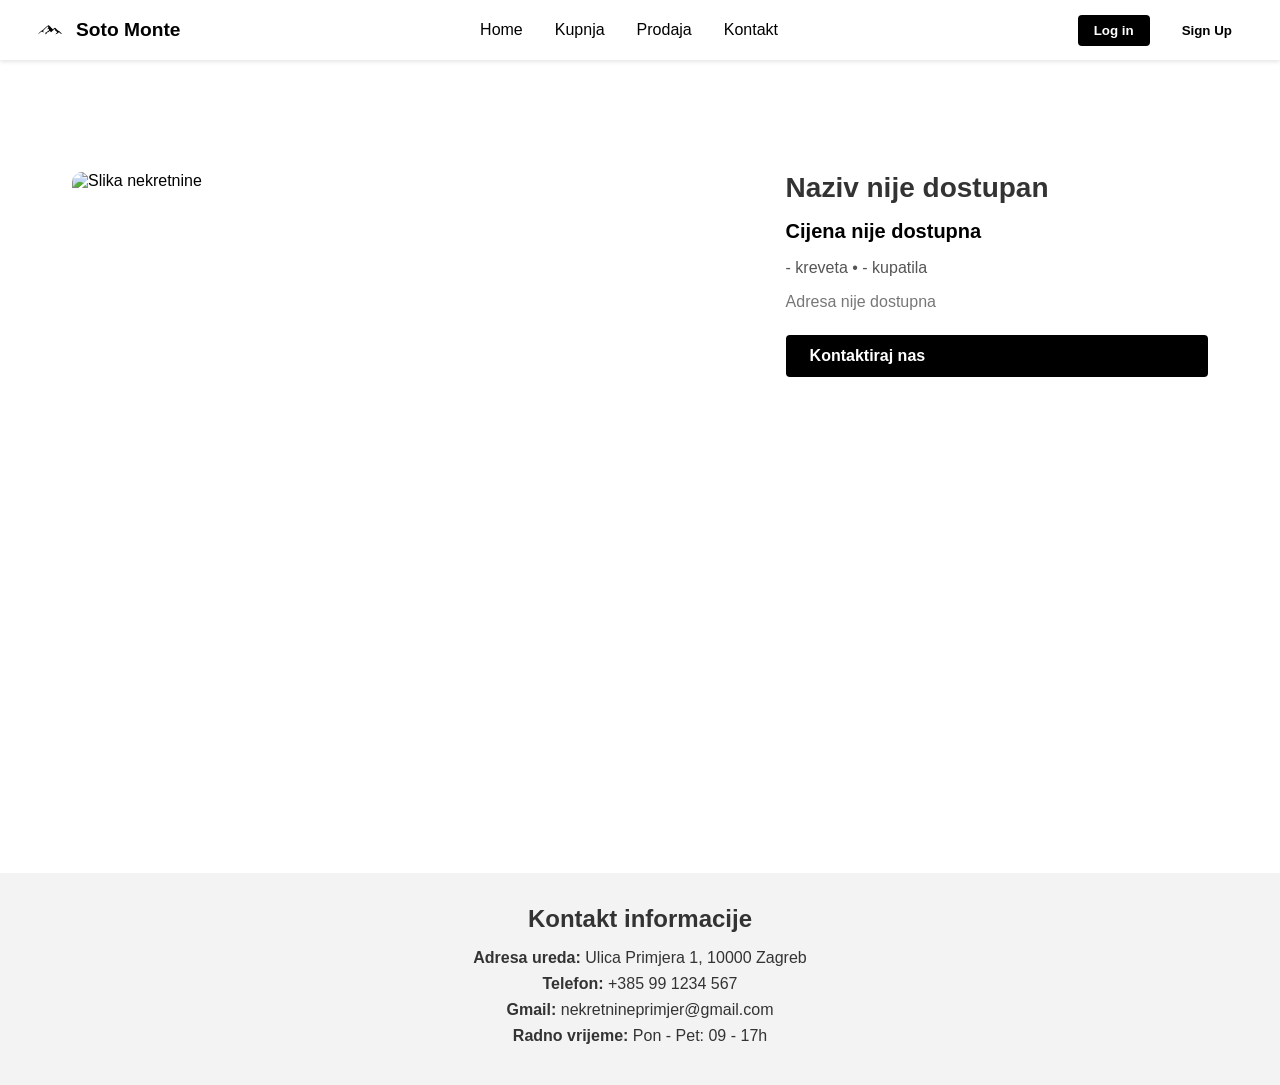
==== detailedView.html @ 750bb023 "initialize" ====
<!DOCTYPE html>
<html lang="hr">
<head>
  <meta charset="UTF-8" />
  <title>Detaljni Pregled Nekretnine</title>
  <link rel="stylesheet" href="style.css" />
</head>
<body>

  <!-- NAVBAR -->
  <div id="navbarContainer"></div>

  <!-- MAIN DETAIL CONTENT -->
  <div class="detail-container" style="margin-top: 80px;">
    <img id="detailImage" class="detail-image" src="" alt="Slika nekretnine" />
    <div class="info">
      <h2 id="detailTitle"></h2>
      <div id="detailPrice" class="price"></div>
      <div id="detailSpecs" class="details"></div>
      <div id="detailAddress" class="address"></div>
      <a href="#" class="btn-contact">Kontaktiraj nas</a>
    </div>
  </div>

  <!-- MAP SECTION -->
  <div class="detail-map" style="width: 100%; height: 400px; max-width: 1200px; margin: 2rem auto;">
    <iframe
      id="mapFrame"
      width="100%"
      height="100%"
      frameborder="0"
      style="border: 0;"
      allowfullscreen
    ></iframe>
  </div>

  <!-- (Optional) FOOTER OR MODALS, same as index.html if you want consistency -->
  <footer>
    <div class="footer-content">
      <h2>Kontakt informacije</h2>
      <div class="contact-details">
        <p><strong>Adresa ureda:</strong> Ulica Primjera 1, 10000 Zagreb</p>
        <p><strong>Telefon:</strong> +385 99 1234 567</p>
        <p><strong>Gmail:</strong> nekretnineprimjer@gmail.com</p>
        <p><strong>Radno vrijeme:</strong> Pon - Pet: 09 - 17h</p>
      </div>
    </div>
  </footer>


  <!-- SCRIPTS -->
  <script src="script.js"></script>
  <script>
    // Load the external navbar
    fetch("navbar.html")
      .then(res => res.text())
      .then(data => {
        document.getElementById("navbarContainer").innerHTML = data;
      });

    // Parse query params
    const params       = new URLSearchParams(window.location.search);
    const detailImage  = document.getElementById('detailImage');
    const detailTitle  = document.getElementById('detailTitle');
    const detailPrice  = document.getElementById('detailPrice');
    const detailSpecs  = document.getElementById('detailSpecs');
    const detailAddress= document.getElementById('detailAddress');
    const mapFrame     = document.getElementById('mapFrame');

    // Extract data from URL
    const title   = params.get('address') || 'Naziv nije dostupan';
    const price   = params.get('price')   || 'Cijena nije dostupna';
    const beds    = params.get('beds')    || '-';
    const baths   = params.get('baths')   || '-';
    const address = params.get('address') || 'Adresa nije dostupna';
    const img     = params.get('img')     || 'https://via.placeholder.com/800x400?text=Nema+Slike';

    // Populate details
    detailImage.src       = img;
    detailTitle.innerText = title;
    detailPrice.innerText = price;
    detailSpecs.innerText = `${beds} kreveta • ${baths} kupatila`;
    detailAddress.innerText = address;

    // Build the map query: use the full address if valid, otherwise fallback
    let mapQuery;
    if (address && address !== 'Adresa nije dostupna') {
      mapQuery = address;
    } else {
      mapQuery = 'Zagreb, Croatia'; 
    }

    // Set the Google Maps iframe src
    const mapURL = `https://www.google.com/maps?q=${encodeURIComponent(mapQuery)}&output=embed`;
    mapFrame.src = mapURL;
  </script>
</body>
</html>
---- style.css ----
/* ------------------------------ */
/* GLOBAL RESETS & FONTS          */
/* ------------------------------ */
* {
    margin: 0;
    padding: 0;
    box-sizing: border-box;
    font-family: sans-serif;
    transition: all 0.2s;
  }
  
  /* ------------------------------ */
  /* HEADER / NAV BAR               */
  /* ------------------------------ */
  header {
    display: flex;
    justify-content: space-between;
    align-items: center;
    padding: 0.75rem 2rem;
    background-color: #fff;
    box-shadow: 0 2px 4px rgba(0,0,0,0.1);
  }
  
  .logo {
    display: flex;
    align-items: center;
    font-weight: bold;
    font-size: 1.2rem;
    cursor: pointer;
  }
  .logo img {
    height: 36px;
    margin-right: 0.5rem;
  }
  nav ul {
    list-style: none;
    display: flex;
    gap: 2rem;
  }
  nav a {
    text-decoration: none;
    color: #000;
    font-weight: 500;
  }
  .header-buttons {
    display: flex;
    gap: 1rem;
  }
  .header-buttons button {
    padding: 0.5rem 1rem;
    border: none;
    cursor: pointer;
    border-radius: 4px;
    font-weight: 600;
  }
  .login-btn {
    background-color: #000;
    color: #fff;
  }
  .signup-btn {
    background-color: #fff;
    color: #000;
    border: 1px solid #000;
  }
  
  /* ------------------------------ */
  /* HERO SECTION                   */
  /* ------------------------------ */
  .hero {
    position: relative;
    width: 100%;
    height: 60vh;
    background: url('public/images/house1.jpg') center/cover no-repeat;
    display: flex;
    justify-content: center;
    align-items: center;
    color: #fff;
    text-align: center;
  }

  .hero-content {
    max-width: 800px;
    padding: 2rem;
  }
  .hero h1 {
    font-size: 2.5rem;
    margin-bottom: 1.5rem;
    text-shadow: 1px 1px 4px rgba(0,0,0,0.5);
  }
  
  /* Search box (hero) */
  .search-box {
    display: flex;
    background-color: #fff;
    border-radius: 50px;
    overflow: hidden;
    align-items: center;
    width: 100%;
    max-width: 600px;
    margin: 0 auto;
  }
  .search-box input {
    border: none;
    padding: 0.75rem 1rem;
    flex: 1;
    outline: none;
    font-size: 1rem;
  }
  .search-box button {
    background-color: #fff;
    border: none;
    padding: 0 1rem;
    cursor: pointer;
  }
  .search-box button i {
    width: 24px;
    height: 24px;
    color: #000;
  }
  
  /* ------------------------------ */
  /* TWO-COLUMN SECTIONS            */
  /* ------------------------------ */
  .two-column {
    display: flex;
    width: 100%;
    height: 600px;
    margin-top: 50px;
    margin-bottom: 0;
    box-shadow: rgba(0, 0, 0, 0.24) 0px 3px 8px;
  }
  .column-image {
    flex: 1.1;
    background: url("public/images/house2.jpg") center/cover no-repeat;
  }
  .column-image2 {
    flex: 1.1;
    background: url("public/images/house3.jpg") center/cover no-repeat;
  }
  .column-text {
    flex: 1;
    display: flex;
    flex-direction: column;
    justify-content: center;
    padding: 2rem;
    background-color: #fff;
  }
  .column-text h2 {
    margin-bottom: 1rem;
  }
  .column-text p {
    margin-bottom: 1.5rem;
  }
  .contact-btn {
    padding: 0.75rem 1.5rem;
    border: none;
    border-radius: 50px;
    background: #000;
    color: #fff;
    cursor: pointer;
    font-weight: 600;
    font-size: 1rem;
    text-decoration: none;
    width: 200px;
    text-align: center;
  }
  
  /* ------------------------------ */
  /* TITLE BAR / HEADINGS           */
  /* ------------------------------ */
  .title-bar {
    display: flex;
    align-items: center;
    justify-content: space-between;
    margin-top: 3rem;
    margin-bottom: 1rem;
    padding: 10px 30px;
  }
  .title-bar h2 {
    font-size: 1.75rem;
    font-weight: 700;
    color: #333;
  }
  .title-bar p {
    color: #555;
    margin-top: 0.25rem;
  }
  .title-bar-right a {
    text-decoration: none;
    color: #000;
    font-weight: 600;
  }
  .title-bar-right a:hover {
    text-decoration: underline;
  }
  .subtitle {
    font-size: 1rem;
    margin-bottom: 1.5rem;
    color: #666;
  }
  
  /* ------------------------------ */
  /* SCROLLABLE CARDS (INDEX.HTML)  */
  /* ------------------------------ */
  .cards-container {
    display: flex;
    gap: 1rem;
    overflow-x: auto;
    padding-bottom: 4rem;
    padding-left: 5px;
    position: relative;
  }
  .cards-container::-webkit-scrollbar {
    display: none;
  }
  /* Fade on the right side */
  .cards-container-wrapper {
    position: relative; /* This allows us to position the pseudo-element */
    overflow: hidden;   /* Prevents fade effect from moving with scroll */
    padding-bottom: 2rem;
  }
  .cards-container-wrapper::after {
    content: "";
    position: absolute;
    top: 0;
    right: 0;
    width: 280px; /* Width of the fade */
    height: 100%;
    pointer-events: none; /* So users can still interact with cards */
    background: linear-gradient(to left, white 50%, rgba(255, 255, 255, 0)); /* White fade */
  }
  
  /* The card itself */
  .card {
    min-width: 240px;
    width: 380px;
    background-color: #fff;
    border-radius: 12px;
    box-shadow: 0 2px 8px rgba(0,0,0,0.1);
    flex-shrink: 0;
    overflow: hidden;
    cursor: pointer;
  }
  .card:hover {
    filter: brightness(0.9);
  }
  .card img {
    width: 100%;
    height: 160px;
    object-fit: cover;
    display: block;
  }
  .card-content {
    padding: 1rem;
  }
  .sold-date {
    font-size: 0.9rem;
    color: #333;
    margin-bottom: 0.5rem;
    display: flex;
    align-items: center;
    gap: 0.3rem;
  }
  .red-dot {
    color: #c00;
    font-size: 1.2rem;
    line-height: 1;
  }
  .card-content h3 {
    font-size: 1.25rem;
    margin-bottom: 0.5rem;
    color: #000;
    font-weight: 700;
  }
  .card-content .details {
    font-size: 0.9rem;
    color: #444;
    margin-bottom: 0.5rem;
  }
  .card-content .address {
    font-size: 0.9rem;
    color: #555;
    line-height: 1.4;
  }
  
  /* ------------------------------ */
  /* DETAIL VIEW PAGE               */
  /* (for detailedView.html)        */
  /* ------------------------------ */
  .detail-container {
    display: flex;
    gap: 2rem;
    padding: 2rem;
    max-width: 1200px;
    margin: 0 auto;
    margin-top: 80px; /* As used inline before */
  }
  .detail-image {
    width: 60%;
    border-radius: 10px;
    object-fit: cover;
  }
  .info {
    flex: 1;
    display: flex;
    flex-direction: column;
    justify-content: flex-start;
  }
  .info h2 {
    margin-bottom: 1rem;
    font-size: 1.75rem;
    color: #333;
  }
  .price {
    font-size: 1.25rem;
    margin-bottom: 1rem;
    color: #000;
    font-weight: bold;
  }
  .details {
    font-size: 1rem;
    margin-bottom: 1rem;
    color: #555;
  }
  .address {
    font-size: 1rem;
    margin-bottom: 1.5rem;
    color: #777;
  }
  .btn-contact {
    display: inline-block;
    padding: 0.75rem 1.5rem;
    background-color: #000;
    color: #fff;
    text-decoration: none;
    border-radius: 4px;
    font-weight: 600;
  }
  /* MAP on detail page */
  .detail-map {
    width: 100%;
    height: 400px;
    max-width: 1200px;
    margin: 2rem auto;
    border: none;
  }
  
  /* ------------------------------ */
  /* KUPNJA.HTML GRID + MAP         */
  /* ------------------------------ */
  .property-page-container {
    display: flex;
    flex-direction: row;
    gap: 1rem;
    padding: 2rem;
  }
  .property-list {
    flex: 2;
    display: grid;
    grid-template-columns: repeat(auto-fill, minmax(280px, 1fr));
    gap: 1rem;
  }
  .property-card {
    background-color: #fff;
    border-radius: 12px;
    box-shadow: 0 2px 8px rgba(0,0,0,0.1);
    overflow: hidden;
    position: relative;
    cursor: pointer;
  }
  .property-card:hover {
    filter: brightness(0.97);
  }
  .property-card:hover img {
    transform: scale(1.05);
  }
  .property-card img {
    width: 100%;
    height: 160px;
    object-fit: cover;
  }
  .property-card .card-content {
    padding: 1rem;
  }
  
  /* The three dots (menu) */
  .dots-button {
    position: absolute;
    top: 0.5rem;
    right: 0.5rem;
    background: transparent;
    border: none;
    cursor: pointer;
    font-size: 1.2rem;
    color: #333;
  }
  .dots-menu {
    display: none;
    position: absolute;
    top: 2rem;
    right: 0.5rem;
    background-color: #fff;
    box-shadow: 0 2px 6px rgba(0,0,0,0.15);
    border-radius: 8px;
    overflow: hidden;
    z-index: 10;
  }
  .dots-menu a {
    display: block;
    padding: 0.75rem 1rem;
    text-decoration: none;
    color: #333;
    font-size: 0.9rem;
    border-bottom: 1px solid #f0f0f0;
  }
  .dots-menu a:last-child {
    border-bottom: none;
  }
  .dots-menu a:hover {
    background-color: #f5f5f5;
  }
  .property-card.show-menu .dots-menu {
    display: block;
  }
  /* Right side map in kupnja.html */
  .property-map {
    flex: 1.2;
    min-width: 300px;
    background-color: #f8f8f8;
    border-radius: 8px;
    overflow: hidden;
    height: auto;
  }
  
  /* ------------------------------ */
  /* FOOTER                         */
  /* (Now in footer.html)           */
  /* ------------------------------ */
  
  /* ------------------------------ */
  /* MODALS (CONTACT & THANK YOU)   */
  /* ------------------------------ */
  .modal-overlay {
    position: fixed;
    top: 0; 
    left: 0;
    width: 100%; 
    height: 100%;
    background: rgba(0,0,0,0.5);
    display: none;
    align-items: center;
    justify-content: center;
    z-index: 1000;
  }
  .modal-content {
    background-color: #fff;
    padding: 2rem;
    border-radius: 6px;
    width: 90%;
    max-width: 400px;
    box-shadow: 0 2px 10px rgba(0,0,0,0.2);
    position: relative;
  }
  .close-btn {
    position: absolute;
    top: 0.5rem;
    right: 0.75rem;
    background: none;
    border: none;
    font-size: 1.2rem;
    cursor: pointer;
    color: #666;
  }
  .close-btn:hover {
    color: #000;
  }
  .modal-content form {
    display: flex;
    flex-direction: column;
  }
  .modal-content label {
    margin-top: 1rem;
    font-weight: bold;
  }
  .modal-content input,
  .modal-content textarea {
    margin-top: 0.25rem;
    padding: 0.5rem;
    font-size: 1rem;
    border: 1px solid #ccc;
    border-radius: 4px;
  }
  .modal-content textarea {
    resize: vertical;
  }
  .submit-btn {
    margin-top: 1.5rem;
    padding: 0.75rem;
    border: none;
    border-radius: 4px;
    background-color: #28a745;
    color: #fff;
    font-size: 1rem;
    cursor: pointer;
  }
  .submit-btn:hover {
    background-color: #218838;
  }
  
  /* Title bar on kupnja.html for second search bar, etc. */
  .kupnja-search-container {
    display: flex;
    align-items: center;
    gap: 10px;
  }
  .kupnja-search-container .search-box {
    display: flex;
    align-items: center;
    background-color: #fff;
    border: 1px solid #ccc;
    border-radius: 6px;
    overflow: hidden;
    width: 100%;
    max-width: 300px;
  }
  .kupnja-search-container input {
    flex: 1;
    font-size: 1rem;
    padding: 0.75rem 1rem;
    border: none;
    outline: none;
  }
  .kupnja-search-container button {
    background-color: #fff;
    border: none;
    cursor: pointer;
    padding: 0 1rem;
  }
  .kupnja-search-container button i {
    color: #333;
    font-size: 1.1rem;
  }
  #searchInfo {
    font-size: 1rem;
    font-weight: 500;
    color: #444;
    text-align: right;
  }
  
  footer {
    background-color: #f3f3f3; /* a light gray */
    color: #333;              /* text color that contrasts on light gray */
    padding: 2rem 1rem;       /* vertical/horizontal padding */
  }
  
  .footer-content {
    max-width: 1200px;        /* keep footer content from being too wide */
    margin: 0 auto;           /* center the content horizontally */
    text-align: center;       /* center text and elements */
  }
  
  .footer-content h2 {
    font-size: 1.5rem;
    margin-bottom: 1rem;
  }
  
  .contact-details p {
    margin: 0.5rem 0;
    font-size: 1rem;
  }
  
  .lang-dropdown {
    position: relative;
  }
  
  .lang-dropdown .lang-menu {
    position: absolute;
    top: 2rem; /* Just below the "Jezik" link */
    right: 0;
    background-color: #fff;
    border: 1px solid #ccc;
    border-radius: 4px;
    box-shadow: 0 2px 6px rgba(0,0,0,0.15);
    z-index: 999;
  }
  
  .lang-dropdown .lang-menu div {
    padding: 0.5rem 1rem;
    cursor: pointer;
  }
  .lang-dropdown .lang-menu div:hover {
    background-color: #f5f5f5;
  }
  

  /* ------------------------------ */
  /* RESPONSIVE ADJUSTMENTS         */
  /* ------------------------------ */
  @media (max-width: 768px) {
    .hero h1 {
      font-size: 2rem;
    }
    .search-box {
      flex-direction: column;
      border-radius: 12px;
    }
    .search-box button {
      margin: 0.5rem 0;
    }
    .two-column {
      flex-direction: column;
      height: auto;
    }
    .property-page-container {
      flex-direction: column;
    }
    .property-map {
      margin-top: 1rem;
      height: 300px;
    }
  }
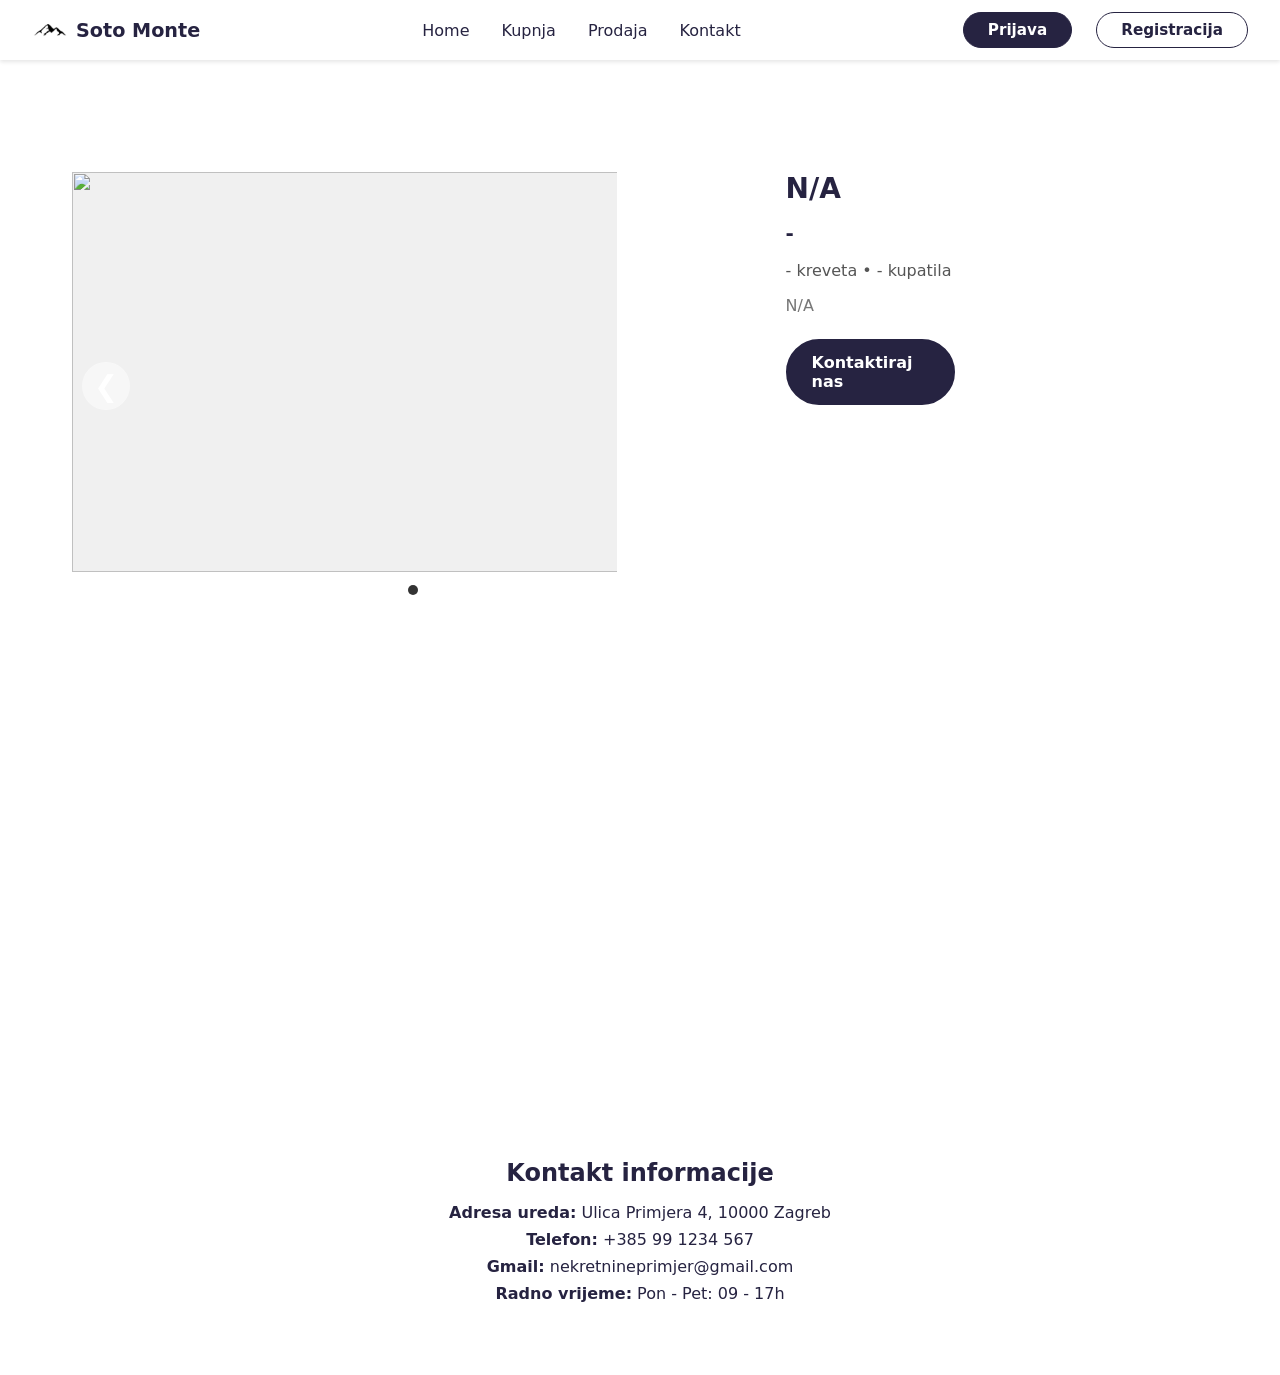
==== commit cd1adbeb: "new folder" ====
--- a/detailedView.html
+++ b/detailedView.html
@@ -1,98 +1,145 @@
-<!DOCTYPE html>
-<html lang="hr">
-<head>
-  <meta charset="UTF-8" />
-  <title>Detaljni Pregled Nekretnine</title>
-  <link rel="stylesheet" href="style.css" />
-</head>
-<body>
-
-  <!-- NAVBAR -->
-  <div id="navbarContainer"></div>
-
-  <!-- MAIN DETAIL CONTENT -->
-  <div class="detail-container" style="margin-top: 80px;">
-    <img id="detailImage" class="detail-image" src="" alt="Slika nekretnine" />
-    <div class="info">
-      <h2 id="detailTitle"></h2>
-      <div id="detailPrice" class="price"></div>
-      <div id="detailSpecs" class="details"></div>
-      <div id="detailAddress" class="address"></div>
-      <a href="#" class="btn-contact">Kontaktiraj nas</a>
-    </div>
-  </div>
-
-  <!-- MAP SECTION -->
-  <div class="detail-map" style="width: 100%; height: 400px; max-width: 1200px; margin: 2rem auto;">
-    <iframe
-      id="mapFrame"
-      width="100%"
-      height="100%"
-      frameborder="0"
-      style="border: 0;"
-      allowfullscreen
-    ></iframe>
-  </div>
-
-  <!-- (Optional) FOOTER OR MODALS, same as index.html if you want consistency -->
-  <footer>
-    <div class="footer-content">
-      <h2>Kontakt informacije</h2>
-      <div class="contact-details">
-        <p><strong>Adresa ureda:</strong> Ulica Primjera 1, 10000 Zagreb</p>
-        <p><strong>Telefon:</strong> +385 99 1234 567</p>
-        <p><strong>Gmail:</strong> nekretnineprimjer@gmail.com</p>
-        <p><strong>Radno vrijeme:</strong> Pon - Pet: 09 - 17h</p>
-      </div>
-    </div>
-  </footer>
-
-
-  <!-- SCRIPTS -->
-  <script src="script.js"></script>
-  <script>
-    // Load the external navbar
-    fetch("navbar.html")
-      .then(res => res.text())
-      .then(data => {
-        document.getElementById("navbarContainer").innerHTML = data;
-      });
-
-    // Parse query params
-    const params       = new URLSearchParams(window.location.search);
-    const detailImage  = document.getElementById('detailImage');
-    const detailTitle  = document.getElementById('detailTitle');
-    const detailPrice  = document.getElementById('detailPrice');
-    const detailSpecs  = document.getElementById('detailSpecs');
-    const detailAddress= document.getElementById('detailAddress');
-    const mapFrame     = document.getElementById('mapFrame');
-
-    // Extract data from URL
-    const title   = params.get('address') || 'Naziv nije dostupan';
-    const price   = params.get('price')   || 'Cijena nije dostupna';
-    const beds    = params.get('beds')    || '-';
-    const baths   = params.get('baths')   || '-';
-    const address = params.get('address') || 'Adresa nije dostupna';
-    const img     = params.get('img')     || 'https://via.placeholder.com/800x400?text=Nema+Slike';
-
-    // Populate details
-    detailImage.src       = img;
-    detailTitle.innerText = title;
-    detailPrice.innerText = price;
-    detailSpecs.innerText = `${beds} kreveta • ${baths} kupatila`;
-    detailAddress.innerText = address;
-
-    // Build the map query: use the full address if valid, otherwise fallback
-    let mapQuery;
-    if (address && address !== 'Adresa nije dostupna') {
-      mapQuery = address;
-    } else {
-      mapQuery = 'Zagreb, Croatia'; 
-    }
-
-    // Set the Google Maps iframe src
-    const mapURL = `https://www.google.com/maps?q=${encodeURIComponent(mapQuery)}&output=embed`;
-    mapFrame.src = mapURL;
-  </script>
-</body>
-</html>
+<!DOCTYPE html>
+<html lang="hr">
+<head>
+  <meta charset="UTF-8" />
+  <meta name="viewport" content="width=device-width, initial-scale=1.0">
+  <title>Detaljni pregled nekretnine</title>
+
+  <link rel="stylesheet" href="style.css">
+
+  <!-- Firebase compat SDKs -->
+  <script src="https://www.gstatic.com/firebasejs/9.18.0/firebase-app-compat.js"></script>
+  <script src="https://www.gstatic.com/firebasejs/9.18.0/firebase-auth-compat.js"></script>
+  <script src="https://www.gstatic.com/firebasejs/9.18.0/firebase-firestore-compat.js"></script>
+  <script src="https://www.gstatic.com/firebasejs/9.18.0/firebase-storage-compat.js"></script>
+
+  <!-- shared logic (initialises Firebase once for the whole page) -->
+  <script src="script.js"></script>
+
+  <!-- extra CSS for the picture carousel -->
+  <style>
+    .carousel-track{display:flex;overflow-x:scroll;scroll-snap-type:x mandatory;width:80%}
+    .carousel-slide{flex:0 0 auto;scroll-snap-align:center;width:600px;height:400px;margin-right:20px}
+    .carousel-slide img{width:100%;height:100%;object-fit:cover}
+    .carousel-dots{text-align:center;margin-top:.5rem}
+    .carousel-dots span{display:inline-block;width:10px;height:10px;margin:0 4px;border-radius:50%;background:#ccc;cursor:pointer}
+    .active-dot{background:#333}
+    .carousel-arrow{position:absolute;top:50%;transform:translateY(-50%);font-size:1.8rem;cursor:pointer;background:rgba(255,255,255,.5);border-radius:50%;padding:.2rem .5rem;user-select:none;z-index:5}
+    #arrowLeft{left:10px}#arrowRight{right:10px}
+  </style>
+</head>
+<body>
+
+  <div id="navbarContainer"></div>
+
+  <!-- MAIN CONTENT -->
+  <div class="detail-container" style="margin-top:80px;">
+    <!-- carousel -->
+    <div class="carousel-wrapper" style="position:relative;width:60%;">
+      <div id="arrowLeft"  class="carousel-arrow">&#10094;</div>
+      <div id="arrowRight" class="carousel-arrow">&#10095;</div>
+      <div class="carousel-track" id="carouselTrack"></div>
+      <div class="carousel-dots"  id="carouselDots"></div>
+    </div>
+
+    <!-- info -->
+    <div class="info">
+      <h2 id="detailTitle"></h2>
+      <div id="detailPrice"   class="price"></div>
+      <div id="detailSpecs"   class="details"></div>
+      <div id="detailAddress" class="address"></div>
+      <a href="contact.html" class="btn-contact">Kontaktiraj nas</a>
+    </div>
+  </div>
+
+  <!-- MAP -->
+  <iframe id="mapFrame" class="detail-map"
+          referrerpolicy="no-referrer-when-downgrade"
+          src="https://www.google.com/maps?q=Zagreb+Croatia&output=embed"></iframe>
+
+
+  
+  <!-- FOOTER -->
+  <footer>
+    <div class="footer-content" id="footerContainer"></div>
+  </footer>
+
+  
+  <!-- PAGE‑SPECIFIC SCRIPT (requires global db from script.js) -->
+  <script>
+    /* inject navbar + footer */
+    Promise.all([
+      fetch("navbar.html").then(r=>r.text()),
+      fetch("footer.html").then(r=>r.text())
+    ]).then(([nav,foot])=>{
+      document.getElementById("navbarContainer").innerHTML = nav;
+      document.getElementById("footerContainer").innerHTML = foot;
+    });
+
+    /* refs */
+    const track = document.getElementById("carouselTrack");
+    const dots  = document.getElementById("carouselDots");
+    const left  = document.getElementById("arrowLeft");
+    const right = document.getElementById("arrowRight");
+
+    /* URL params */
+    const p     = new URLSearchParams(location.search);
+    const docId = p.get("docId");
+
+    if(docId){
+      db.doc(`properties/${docId}`).get().then(s=>{
+        if(!s.exists){alert("Nekretnina nije pronađena");return;}
+        render(s.data());
+      });
+    }else{
+      /* fallback for old links */
+      render({
+        address: p.get("address") || "N/A",
+        price  : p.get("price")   || "-",
+        bedAmount : p.get("beds") || "-",
+        bathAmount: p.get("baths")|| "-",
+        images: (p.get("img")||"").split("|").filter(Boolean)
+      });
+    }
+
+    function render(d){
+      const images = (d.images?.length ? d.images : [PLACEHOLDER])
+                      .map(toHttps);      // ★ convert every src ★
+
+      track.innerHTML = dots.innerHTML = "";
+      images.forEach((url,i)=>{
+        track.insertAdjacentHTML("beforeend",
+          `<div class="carousel-slide"><img src="${url}" alt=""></div>`);
+        dots.insertAdjacentHTML("beforeend",
+          `<span class="${i?"":"active-dot"}"></span>`);
+      });
+
+      /* arrows & dots */
+      const slides=[...track.children], indicators=[...dots.children];
+      let idx=0;
+      left .onclick=()=>go((idx?idx:slides.length)-1);
+      right.onclick=()=>go((idx+1)%slides.length);
+      indicators.forEach((dot,i)=>dot.onclick=()=>go(i));
+
+      function go(i){
+        track.scrollTo({left:(600+20)*i,behavior:"smooth"});
+        indicators[idx].classList.remove("active-dot");
+        indicators[i].classList.add("active-dot");
+        idx=i;
+      }
+
+      /* basic info */
+      document.getElementById("detailTitle").textContent   = d.address;
+      document.getElementById("detailPrice").textContent   = `${d.price||"-"}`;
+      document.getElementById("detailSpecs").textContent   = `${d.bedAmount||"-"} kreveta • ${d.bathAmount||"-"} kupatila`;
+      document.getElementById("detailAddress").textContent = d.address;
+
+      /* map */
+      if(d.address) document.getElementById("mapFrame").src =
+        `https://www.google.com/maps?q=${encodeURIComponent(d.address)}&output=embed`;
+    }
+  </script>
+
+  
+</body>
+</html>
--- a/style.css
+++ b/style.css
@@ -1,622 +1,1422 @@
-/* ------------------------------ */
-/* GLOBAL RESETS & FONTS          */
-/* ------------------------------ */
-* {
-    margin: 0;
-    padding: 0;
-    box-sizing: border-box;
-    font-family: sans-serif;
-    transition: all 0.2s;
-  }
-  
-  /* ------------------------------ */
-  /* HEADER / NAV BAR               */
-  /* ------------------------------ */
-  header {
-    display: flex;
-    justify-content: space-between;
-    align-items: center;
-    padding: 0.75rem 2rem;
-    background-color: #fff;
-    box-shadow: 0 2px 4px rgba(0,0,0,0.1);
-  }
-  
-  .logo {
-    display: flex;
-    align-items: center;
-    font-weight: bold;
-    font-size: 1.2rem;
-    cursor: pointer;
-  }
-  .logo img {
-    height: 36px;
-    margin-right: 0.5rem;
-  }
-  nav ul {
-    list-style: none;
-    display: flex;
-    gap: 2rem;
-  }
-  nav a {
-    text-decoration: none;
-    color: #000;
-    font-weight: 500;
-  }
-  .header-buttons {
-    display: flex;
-    gap: 1rem;
-  }
-  .header-buttons button {
-    padding: 0.5rem 1rem;
-    border: none;
-    cursor: pointer;
-    border-radius: 4px;
-    font-weight: 600;
-  }
-  .login-btn {
-    background-color: #000;
-    color: #fff;
-  }
-  .signup-btn {
-    background-color: #fff;
-    color: #000;
-    border: 1px solid #000;
-  }
-  
-  /* ------------------------------ */
-  /* HERO SECTION                   */
-  /* ------------------------------ */
-  .hero {
-    position: relative;
-    width: 100%;
-    height: 60vh;
-    background: url('public/images/house1.jpg') center/cover no-repeat;
-    display: flex;
-    justify-content: center;
-    align-items: center;
-    color: #fff;
-    text-align: center;
-  }
-
-  .hero-content {
-    max-width: 800px;
-    padding: 2rem;
-  }
-  .hero h1 {
-    font-size: 2.5rem;
-    margin-bottom: 1.5rem;
-    text-shadow: 1px 1px 4px rgba(0,0,0,0.5);
-  }
-  
-  /* Search box (hero) */
-  .search-box {
-    display: flex;
-    background-color: #fff;
-    border-radius: 50px;
-    overflow: hidden;
-    align-items: center;
-    width: 100%;
-    max-width: 600px;
-    margin: 0 auto;
-  }
-  .search-box input {
-    border: none;
-    padding: 0.75rem 1rem;
-    flex: 1;
-    outline: none;
-    font-size: 1rem;
-  }
-  .search-box button {
-    background-color: #fff;
-    border: none;
-    padding: 0 1rem;
-    cursor: pointer;
-  }
-  .search-box button i {
-    width: 24px;
-    height: 24px;
-    color: #000;
-  }
-  
-  /* ------------------------------ */
-  /* TWO-COLUMN SECTIONS            */
-  /* ------------------------------ */
-  .two-column {
-    display: flex;
-    width: 100%;
-    height: 600px;
-    margin-top: 50px;
-    margin-bottom: 0;
-    box-shadow: rgba(0, 0, 0, 0.24) 0px 3px 8px;
-  }
-  .column-image {
-    flex: 1.1;
-    background: url("public/images/house2.jpg") center/cover no-repeat;
-  }
-  .column-image2 {
-    flex: 1.1;
-    background: url("public/images/house3.jpg") center/cover no-repeat;
-  }
-  .column-text {
-    flex: 1;
-    display: flex;
-    flex-direction: column;
-    justify-content: center;
-    padding: 2rem;
-    background-color: #fff;
-  }
-  .column-text h2 {
-    margin-bottom: 1rem;
-  }
-  .column-text p {
-    margin-bottom: 1.5rem;
-  }
-  .contact-btn {
-    padding: 0.75rem 1.5rem;
-    border: none;
-    border-radius: 50px;
-    background: #000;
-    color: #fff;
-    cursor: pointer;
-    font-weight: 600;
-    font-size: 1rem;
-    text-decoration: none;
-    width: 200px;
-    text-align: center;
-  }
-  
-  /* ------------------------------ */
-  /* TITLE BAR / HEADINGS           */
-  /* ------------------------------ */
-  .title-bar {
-    display: flex;
-    align-items: center;
-    justify-content: space-between;
-    margin-top: 3rem;
-    margin-bottom: 1rem;
-    padding: 10px 30px;
-  }
-  .title-bar h2 {
-    font-size: 1.75rem;
-    font-weight: 700;
-    color: #333;
-  }
-  .title-bar p {
-    color: #555;
-    margin-top: 0.25rem;
-  }
-  .title-bar-right a {
-    text-decoration: none;
-    color: #000;
-    font-weight: 600;
-  }
-  .title-bar-right a:hover {
-    text-decoration: underline;
-  }
-  .subtitle {
-    font-size: 1rem;
-    margin-bottom: 1.5rem;
-    color: #666;
-  }
-  
-  /* ------------------------------ */
-  /* SCROLLABLE CARDS (INDEX.HTML)  */
-  /* ------------------------------ */
-  .cards-container {
-    display: flex;
-    gap: 1rem;
-    overflow-x: auto;
-    padding-bottom: 4rem;
-    padding-left: 5px;
-    position: relative;
-  }
-  .cards-container::-webkit-scrollbar {
-    display: none;
-  }
-  /* Fade on the right side */
-  .cards-container-wrapper {
-    position: relative; /* This allows us to position the pseudo-element */
-    overflow: hidden;   /* Prevents fade effect from moving with scroll */
-    padding-bottom: 2rem;
-  }
-  .cards-container-wrapper::after {
-    content: "";
-    position: absolute;
-    top: 0;
-    right: 0;
-    width: 280px; /* Width of the fade */
-    height: 100%;
-    pointer-events: none; /* So users can still interact with cards */
-    background: linear-gradient(to left, white 50%, rgba(255, 255, 255, 0)); /* White fade */
-  }
-  
-  /* The card itself */
-  .card {
-    min-width: 240px;
-    width: 380px;
-    background-color: #fff;
-    border-radius: 12px;
-    box-shadow: 0 2px 8px rgba(0,0,0,0.1);
-    flex-shrink: 0;
-    overflow: hidden;
-    cursor: pointer;
-  }
-  .card:hover {
-    filter: brightness(0.9);
-  }
-  .card img {
-    width: 100%;
-    height: 160px;
-    object-fit: cover;
-    display: block;
-  }
-  .card-content {
-    padding: 1rem;
-  }
-  .sold-date {
-    font-size: 0.9rem;
-    color: #333;
-    margin-bottom: 0.5rem;
-    display: flex;
-    align-items: center;
-    gap: 0.3rem;
-  }
-  .red-dot {
-    color: #c00;
-    font-size: 1.2rem;
-    line-height: 1;
-  }
-  .card-content h3 {
-    font-size: 1.25rem;
-    margin-bottom: 0.5rem;
-    color: #000;
-    font-weight: 700;
-  }
-  .card-content .details {
-    font-size: 0.9rem;
-    color: #444;
-    margin-bottom: 0.5rem;
-  }
-  .card-content .address {
-    font-size: 0.9rem;
-    color: #555;
-    line-height: 1.4;
-  }
-  
-  /* ------------------------------ */
-  /* DETAIL VIEW PAGE               */
-  /* (for detailedView.html)        */
-  /* ------------------------------ */
-  .detail-container {
-    display: flex;
-    gap: 2rem;
-    padding: 2rem;
-    max-width: 1200px;
-    margin: 0 auto;
-    margin-top: 80px; /* As used inline before */
-  }
-  .detail-image {
-    width: 60%;
-    border-radius: 10px;
-    object-fit: cover;
-  }
-  .info {
-    flex: 1;
-    display: flex;
-    flex-direction: column;
-    justify-content: flex-start;
-  }
-  .info h2 {
-    margin-bottom: 1rem;
-    font-size: 1.75rem;
-    color: #333;
-  }
-  .price {
-    font-size: 1.25rem;
-    margin-bottom: 1rem;
-    color: #000;
-    font-weight: bold;
-  }
-  .details {
-    font-size: 1rem;
-    margin-bottom: 1rem;
-    color: #555;
-  }
-  .address {
-    font-size: 1rem;
-    margin-bottom: 1.5rem;
-    color: #777;
-  }
-  .btn-contact {
-    display: inline-block;
-    padding: 0.75rem 1.5rem;
-    background-color: #000;
-    color: #fff;
-    text-decoration: none;
-    border-radius: 4px;
-    font-weight: 600;
-  }
-  /* MAP on detail page */
-  .detail-map {
-    width: 100%;
-    height: 400px;
-    max-width: 1200px;
-    margin: 2rem auto;
-    border: none;
-  }
-  
-  /* ------------------------------ */
-  /* KUPNJA.HTML GRID + MAP         */
-  /* ------------------------------ */
-  .property-page-container {
-    display: flex;
-    flex-direction: row;
-    gap: 1rem;
-    padding: 2rem;
-  }
-  .property-list {
-    flex: 2;
-    display: grid;
-    grid-template-columns: repeat(auto-fill, minmax(280px, 1fr));
-    gap: 1rem;
-  }
-  .property-card {
-    background-color: #fff;
-    border-radius: 12px;
-    box-shadow: 0 2px 8px rgba(0,0,0,0.1);
-    overflow: hidden;
-    position: relative;
-    cursor: pointer;
-  }
-  .property-card:hover {
-    filter: brightness(0.97);
-  }
-  .property-card:hover img {
-    transform: scale(1.05);
-  }
-  .property-card img {
-    width: 100%;
-    height: 160px;
-    object-fit: cover;
-  }
-  .property-card .card-content {
-    padding: 1rem;
-  }
-  
-  /* The three dots (menu) */
-  .dots-button {
-    position: absolute;
-    top: 0.5rem;
-    right: 0.5rem;
-    background: transparent;
-    border: none;
-    cursor: pointer;
-    font-size: 1.2rem;
-    color: #333;
-  }
-  .dots-menu {
-    display: none;
-    position: absolute;
-    top: 2rem;
-    right: 0.5rem;
-    background-color: #fff;
-    box-shadow: 0 2px 6px rgba(0,0,0,0.15);
-    border-radius: 8px;
-    overflow: hidden;
-    z-index: 10;
-  }
-  .dots-menu a {
-    display: block;
-    padding: 0.75rem 1rem;
-    text-decoration: none;
-    color: #333;
-    font-size: 0.9rem;
-    border-bottom: 1px solid #f0f0f0;
-  }
-  .dots-menu a:last-child {
-    border-bottom: none;
-  }
-  .dots-menu a:hover {
-    background-color: #f5f5f5;
-  }
-  .property-card.show-menu .dots-menu {
-    display: block;
-  }
-  /* Right side map in kupnja.html */
-  .property-map {
-    flex: 1.2;
-    min-width: 300px;
-    background-color: #f8f8f8;
-    border-radius: 8px;
-    overflow: hidden;
-    height: auto;
-  }
-  
-  /* ------------------------------ */
-  /* FOOTER                         */
-  /* (Now in footer.html)           */
-  /* ------------------------------ */
-  
-  /* ------------------------------ */
-  /* MODALS (CONTACT & THANK YOU)   */
-  /* ------------------------------ */
-  .modal-overlay {
-    position: fixed;
-    top: 0; 
-    left: 0;
-    width: 100%; 
-    height: 100%;
-    background: rgba(0,0,0,0.5);
-    display: none;
-    align-items: center;
-    justify-content: center;
-    z-index: 1000;
-  }
-  .modal-content {
-    background-color: #fff;
-    padding: 2rem;
-    border-radius: 6px;
-    width: 90%;
-    max-width: 400px;
-    box-shadow: 0 2px 10px rgba(0,0,0,0.2);
-    position: relative;
-  }
-  .close-btn {
-    position: absolute;
-    top: 0.5rem;
-    right: 0.75rem;
-    background: none;
-    border: none;
-    font-size: 1.2rem;
-    cursor: pointer;
-    color: #666;
-  }
-  .close-btn:hover {
-    color: #000;
-  }
-  .modal-content form {
-    display: flex;
-    flex-direction: column;
-  }
-  .modal-content label {
-    margin-top: 1rem;
-    font-weight: bold;
-  }
-  .modal-content input,
-  .modal-content textarea {
-    margin-top: 0.25rem;
-    padding: 0.5rem;
-    font-size: 1rem;
-    border: 1px solid #ccc;
-    border-radius: 4px;
-  }
-  .modal-content textarea {
-    resize: vertical;
-  }
-  .submit-btn {
-    margin-top: 1.5rem;
-    padding: 0.75rem;
-    border: none;
-    border-radius: 4px;
-    background-color: #28a745;
-    color: #fff;
-    font-size: 1rem;
-    cursor: pointer;
-  }
-  .submit-btn:hover {
-    background-color: #218838;
-  }
-  
-  /* Title bar on kupnja.html for second search bar, etc. */
-  .kupnja-search-container {
-    display: flex;
-    align-items: center;
-    gap: 10px;
-  }
-  .kupnja-search-container .search-box {
-    display: flex;
-    align-items: center;
-    background-color: #fff;
-    border: 1px solid #ccc;
-    border-radius: 6px;
-    overflow: hidden;
-    width: 100%;
-    max-width: 300px;
-  }
-  .kupnja-search-container input {
-    flex: 1;
-    font-size: 1rem;
-    padding: 0.75rem 1rem;
-    border: none;
-    outline: none;
-  }
-  .kupnja-search-container button {
-    background-color: #fff;
-    border: none;
-    cursor: pointer;
-    padding: 0 1rem;
-  }
-  .kupnja-search-container button i {
-    color: #333;
-    font-size: 1.1rem;
-  }
-  #searchInfo {
-    font-size: 1rem;
-    font-weight: 500;
-    color: #444;
-    text-align: right;
-  }
-  
-  footer {
-    background-color: #f3f3f3; /* a light gray */
-    color: #333;              /* text color that contrasts on light gray */
-    padding: 2rem 1rem;       /* vertical/horizontal padding */
-  }
-  
-  .footer-content {
-    max-width: 1200px;        /* keep footer content from being too wide */
-    margin: 0 auto;           /* center the content horizontally */
-    text-align: center;       /* center text and elements */
-  }
-  
-  .footer-content h2 {
-    font-size: 1.5rem;
-    margin-bottom: 1rem;
-  }
-  
-  .contact-details p {
-    margin: 0.5rem 0;
-    font-size: 1rem;
-  }
-  
-  .lang-dropdown {
-    position: relative;
-  }
-  
-  .lang-dropdown .lang-menu {
-    position: absolute;
-    top: 2rem; /* Just below the "Jezik" link */
-    right: 0;
-    background-color: #fff;
-    border: 1px solid #ccc;
-    border-radius: 4px;
-    box-shadow: 0 2px 6px rgba(0,0,0,0.15);
-    z-index: 999;
-  }
-  
-  .lang-dropdown .lang-menu div {
-    padding: 0.5rem 1rem;
-    cursor: pointer;
-  }
-  .lang-dropdown .lang-menu div:hover {
-    background-color: #f5f5f5;
-  }
-  
-
-  /* ------------------------------ */
-  /* RESPONSIVE ADJUSTMENTS         */
-  /* ------------------------------ */
-  @media (max-width: 768px) {
-    .hero h1 {
-      font-size: 2rem;
-    }
-    .search-box {
-      flex-direction: column;
-      border-radius: 12px;
-    }
-    .search-box button {
-      margin: 0.5rem 0;
-    }
-    .two-column {
-      flex-direction: column;
-      height: auto;
-    }
-    .property-page-container {
-      flex-direction: column;
-    }
-    .property-map {
-      margin-top: 1rem;
-      height: 300px;
-    }
-  }
-  +/* ============================= */
+/* GLOBAL & COLOR PALETTE        */
+/* ============================= */
+
+:root {
+    --clr-primary: #262341; /* Primary text / main color */
+    --clr-secondary: #F9D94A; /* Accent color (buttons, hovers) */
+    --clr-bg: #E7F5F5; /* Page background */
+    --clr-white: #ffffff;
+    --clr-black: #000000;
+    --font-body: 'Inter', system-ui, sans-serif;   
+  }
+  
+  /* Apply Helvetica globally */
+  * {
+    margin: 0;
+    padding: 0;
+    box-sizing: border-box;
+    transition: all 0.2s ease;
+    font-family: var(--font-body);
+  }
+  
+  /* Body background + default text color */
+  body {
+    background-color: var(--clr-white);
+    color: var(--clr-primary);
+    overflow-x: hidden;
+    font-family: var(--font-body);
+  }
+  
+  /* ============================= */
+  /* HEADER / NAV BAR              */
+  /* ============================= */
+  
+  header {
+    display: flex;
+    justify-content: space-between;
+    align-items: center;
+    padding: 0.75rem 2rem;
+    background-color: var(--clr-white);
+    box-shadow: 0 2px 4px rgba(0,0,0,0.1);
+  }
+  
+  .logo {
+    display: flex;
+    align-items: center;
+    font-weight: bold;
+    font-size: 1.2rem;
+    cursor: pointer;
+  }
+  .logo img {
+    height: 36px;
+    margin-right: 0.5rem;
+  }
+  
+  nav ul {
+    list-style: none;
+    display: flex;
+    gap: 2rem;
+  }
+  
+  /* Default nav links */
+  nav a {
+    text-decoration: none;
+    color: var(--clr-primary);
+    font-weight: 500;
+    position: relative;
+  }
+  
+  /* Hover => use accent color */
+  nav a:hover {
+    color: var(--clr-secondary);
+  }
+  
+  /* ACTIVE link: underlined + remains primary, but on hover => accent color */
+  nav a.active {
+    text-decoration: underline;
+    text-underline-offset: 3px;
+    color: var(--clr-primary);
+  }
+  nav a.active:hover {
+    color: var(--clr-secondary);
+  }
+  
+  /* HEADER BUTTONS (login & register as link-based buttons) */
+  .header-buttons {
+    display: flex;
+    gap: 1rem;
+    list-style: none;
+    align-items: center;
+  }
+  
+  /* Turn .login-btn, .signup-btn into "buttons" */
+  .header-buttons a {
+    display: inline-block;
+    text-decoration: none;
+    padding: 0.5rem 1.5rem;
+    border-radius: 20px;
+    font-weight: 600;
+    font-size: 0.95rem;
+  }
+  
+  /* LOGIN => filled with primary, invert on hover */
+  .login-btn {
+    background-color: var(--clr-primary);
+    color: var(--clr-white);
+    border: 1px solid var(--clr-primary);
+  }
+  .login-btn:hover {
+    background-color: var(--clr-secondary);
+    color: var(--clr-white);
+    border: 1px solid var(--clr-secondary);
+  }
+  
+  /* SIGNUP => outlined, invert on hover */
+  .signup-btn {
+    background-color: var(--clr-white);
+    color: var(--clr-primary);
+    border: 1px solid var(--clr-primary);
+  }
+  .signup-btn:hover {
+    background-color: var(--clr-secondary);
+    color: var(--clr-white);
+    border: 1px solid var(--clr-secondary);
+  }
+
+  /* ==================================================================== */
+  /* Icon buttons for mobile profile/login and logout                      */
+  /* ==================================================================== */
+  /* Base style for circular icon buttons used for the profile and logout
+     actions on small screens. The buttons have no visible border and use
+     the current primary colour for the icon. */
+  .icon-button {
+    width: 32px;
+    height: 32px;
+    border-radius: 50%;
+    border: none;
+    background: var(--clr-white);
+    color: var(--clr-primary);
+    display: inline-flex;
+    align-items: center;
+    justify-content: center;
+    text-decoration: none;
+    cursor: pointer;
+  }
+  /* Font Awesome icons inside the button */
+  .icon-button i {
+    font-size: 1.2rem;
+    line-height: 1;
+  }
+  /* Hover state: invert colours to highlight the icon */
+  .icon-button:hover {
+    background: var(--clr-secondary);
+    color: var(--clr-white);
+  }
+  /* Slightly enlarge icon buttons on narrow screens */
+  @media (max-width: 880px) {
+    .mobile-icons .icon-button {
+      width: 36px;
+      height: 36px;
+    }
+  }
+  
+  /* ============================= */
+  /* HERO SECTION                  */
+  /* ============================= */
+  
+  .hero {
+    position: relative;
+    width: 100%;
+    height: 80vh;
+    background: url('public/images/house1.jpg') center/cover no-repeat;
+    display: flex;
+    justify-content: center;
+    align-items: center;
+    text-align: center;
+    color: var(--clr-white);
+  }
+  
+  .hero-content {
+    max-width: 800px;
+    padding: 2rem;
+  }
+  
+  .hero h1 {
+    font-size: 2.5rem;
+    margin-bottom: 1.5rem;
+    text-shadow: 1px 1px 4px rgba(0,0,0,0.5);
+  }
+  
+  /* Search box in hero */
+  .search-box {
+    display: flex;
+    background-color: var(--clr-white);
+    border-radius: 50px;
+    overflow: hidden;
+    align-items: center;
+    width: 100%;
+    max-width: 600px;
+    margin: 0 auto;
+  }
+  .search-box input {
+    border: none;
+    padding: 0.75rem 1rem;
+    flex: 1;
+    outline: none;
+    font-size: 1rem;
+    color: var(--clr-primary);
+  }
+  .search-box button {
+    background-color: var(--clr-white);
+    border: none;
+    padding: 0 1rem;
+    cursor: pointer;
+  }
+  .search-box button i {
+    width: 24px;
+    height: 24px;
+    color: var(--clr-primary);
+  }
+  
+  /* ============================= */
+  /* TWO-COLUMN SECTIONS           */
+  /* ============================= */
+  
+  .two-column {
+    display: flex;
+    width: 100%;
+    height: 600px;
+    margin-top: 50px;
+    margin-bottom: 0;
+    box-shadow: rgba(0, 0, 0, 0.24) 0px 3px 8px;
+  }
+  
+  .column-image {
+    flex: 1.1;
+    background: url("public/images/house2.jpg") center/cover no-repeat;
+  }
+  
+  .column-image2 {
+    flex: 1.1;
+    background: url("public/images/house3.jpg") center/cover no-repeat;
+  }
+  
+  .column-text {
+    flex: 1;
+    display: flex;
+    flex-direction: column;
+    justify-content: center;
+    padding: 2rem;
+    background-color: var(--clr-white);
+  }
+  
+  .column-text h2 {
+    margin-bottom: 1rem;
+    color: var(--clr-primary);
+  }
+  
+  .column-text p {
+    margin-bottom: 1.5rem;
+    color: var(--clr-primary);
+  }
+
+  /* ---------------------------------------------------------------------- */
+  /* Alternate colour scheme for the second two-column section on the
+     homepage. This inverts the background and text colours on the
+     .column-text and adjusts the contact button styling so it remains
+     readable. Using :nth-of-type selects the second .two-column element
+     within its parent container. */
+  .two-column:nth-of-type(2) .column-text {
+    background-color: var(--clr-primary);
+    color: var(--clr-white);
+  }
+  .two-column:nth-of-type(2) .column-text h2,
+  .two-column:nth-of-type(2) .column-text p {
+    color: var(--clr-white);
+  }
+  .two-column:nth-of-type(2) .column-text .contact-btn {
+    background-color: var(--clr-white);
+    color: var(--clr-primary);
+    border: 2px solid var(--clr-white);
+  }
+  .two-column:nth-of-type(2) .column-text .contact-btn:hover {
+    background-color: var(--clr-primary);
+    color: var(--clr-white);
+    border-color: var(--clr-primary);
+  }
+  
+  /* “Contact” type button used in columns etc. */
+  .contact-btn {
+    padding: 0.75rem 1.5rem;
+    border: none;
+    border-radius: 50px;
+    background: var(--clr-primary);
+    color: var(--clr-white);
+    border: 2px solid var(--clr-primary);
+    cursor: pointer;
+    font-weight: 600;
+    font-size: 1rem;
+    text-decoration: none;
+    width: 200px;
+    text-align: center;
+    transition: all 0.3s ease;
+  }
+  .contact-btn:hover {
+    background-color: var(--clr-white);
+    color: var(--clr-primary);
+    border: 2px solid var(--clr-primary);
+  }
+  
+  /* ============================= */
+  /* TITLE BAR / HEADINGS          */
+  /* ============================= */
+  
+  .title-bar {
+    display: flex;
+    align-items: center;
+    justify-content: space-between;
+    margin-top: 3rem;
+    margin-bottom: 1rem;
+    padding: 10px 30px;
+  }
+  
+  .title-bar h2 {
+    font-size: 1.75rem;
+    font-weight: 700;
+    color: var(--clr-primary);
+  }
+  
+  .title-bar p {
+    color: #555;
+    margin-top: 0.25rem;
+  }
+  
+  .title-bar-right a {
+    text-decoration: none;
+    color: var(--clr-primary);
+    font-weight: 600;
+  }
+  .title-bar-right a:hover {
+    color: var(--clr-secondary);
+  }
+  
+  /* Sub-heading */
+  .subtitle {
+    font-size: 1rem;
+    margin-bottom: 1.5rem;
+    color: var(--clr-primary);
+  }
+  
+  /* ============================= */
+  /* SCROLLABLE CARDS (INDEX.HTML) */
+  /* ============================= */
+  
+  .cards-container-wrapper {
+    position: relative;
+    overflow: hidden;
+    padding-bottom: 2rem;
+  }
+  
+  .cards-container {
+    display: flex;
+    gap: 1rem;
+    overflow-x: auto;
+    padding-bottom: 4rem;
+    padding-left: 5px;
+    position: relative;
+  }
+  .cards-container::-webkit-scrollbar {
+    display: none;
+  }
+  
+  .cards-container-wrapper::after {
+    content: "";
+    position: absolute;
+    top: 0;
+    right: 0;
+    width: 280px;
+    height: 100%;
+    pointer-events: none;
+    /* Fade-out gradient on the right side so cards appear to fade away on index.html */
+    background: linear-gradient(to left,
+              rgba(255, 255, 255, 1) 0%,   /* full white at the very right */
+              rgba(255, 255, 255, 0) 100%  /* transparent towards the left */);
+  }
+  
+  /* Single card */
+  .card {
+    min-width: 240px;
+    width: 380px;
+    background-color: var(--clr-white);
+    border-radius: 12px;
+    box-shadow: 0 2px 8px rgba(0,0,0,0.1);
+    flex-shrink: 0;
+    overflow: hidden;
+    cursor: pointer;
+  }
+  .card:hover {
+    filter: brightness(0.95);
+  }
+  .card img {
+    width: 100%;
+    height: 160px;
+    object-fit: cover;
+    display: block;
+  }
+  .card-content {
+    padding: 1rem;
+  }
+  .sold-date {
+    font-size: 0.9rem;
+    color: var(--clr-primary);
+    margin-bottom: 0.5rem;
+    display: flex;
+    align-items: center;
+    gap: 0.3rem;
+  }
+  .red-dot {
+    color: #c00;
+    font-size: 1.2rem;
+    line-height: 1;
+  }
+  .card-content h3 {
+    font-size: 1.25rem;
+    margin-bottom: 0.5rem;
+    color: var(--clr-primary);
+    font-weight: 700;
+  }
+  .card-content .details {
+    font-size: 0.9rem;
+    color: #444;
+    margin-bottom: 0.5rem;
+  }
+  .card-content .address {
+    font-size: 0.9rem;
+    color: #555;
+    line-height: 1.4;
+  }
+  
+  /* ============================= */
+  /* DETAIL VIEW (detailedView.html) */
+  /* ============================= */
+  
+  .detail-container {
+    display: flex;
+    gap: 2rem;
+    padding: 2rem;
+    max-width: 1200px;
+    margin: 0 auto;
+    margin-top: 80px;
+  }
+  .detail-image {
+    width: 60%;
+    border-radius: 10px;
+    object-fit: cover;
+  }
+  .info {
+    flex: 1;
+    display: flex;
+    flex-direction: column;
+    justify-content: flex-start;
+  }
+  .info h2 {
+    margin-bottom: 1rem;
+    font-size: 1.75rem;
+    color: var(--clr-primary);
+  }
+  .price {
+    font-size: 1.25rem;
+    margin-bottom: 1rem;
+    color: var(--clr-primary);
+    font-weight: bold;
+  }
+  .details {
+    font-size: 1rem;
+    margin-bottom: 1rem;
+    color: #555;
+  }
+  .address {
+    font-size: 1rem;
+    margin-bottom: 1.5rem;
+    color: #777;
+  }
+  .btn-contact {
+    display: inline-block;
+    padding: 0.75rem 1.5rem;
+    width: 40%;
+    background-color: var(--clr-primary);
+    color: var(--clr-white);
+    text-decoration: none;
+    border-radius: 40px;
+    font-weight: 600;
+    transition: all 0.3s ease;
+    border: 2px solid var(--clr-primary);
+  }
+  .btn-contact:hover {
+    background-color: var(--clr-white);
+    color: var(--clr-primary);
+    border: 2px solid var(--clr-primary);
+  }
+  .detail-map {
+    width: 100%;
+    height: 400px;
+    max-width: 1200px;
+    margin: 2rem auto;
+    border: none;
+    display: block;
+  }
+  
+  /* ============================= */
+  /* KUPNJA.HTML GRID + MAP        */
+  /* ============================= */
+  
+  .property-page-container {
+    display: flex;
+    flex-direction: row;
+    gap: 1rem;
+    padding: 2rem;
+  }
+  .property-list {
+    flex: 2;
+    display: grid;
+    grid-template-columns: repeat(auto-fill, minmax(280px, 1fr));
+    gap: 1rem;
+  }
+  .property-card {
+    background-color: var(--clr-white);
+    border-radius: 12px;
+    box-shadow: 0 2px 8px rgba(0,0,0,0.1);
+    overflow: hidden;
+    position: relative;
+    cursor: pointer;
+  }
+  .property-card:hover {
+    filter: brightness(0.97);
+  }
+  .property-card:hover img {
+    transform: scale(1.05);
+  }
+  .property-card img {
+    width: 100%;
+    height: 160px;
+    object-fit: cover;
+  }
+  .property-card .card-content {
+    padding: 1rem;
+  }
+  
+  /* The three dots (menu) on property cards */
+  .dots-button {
+    position: absolute;
+    top: 0.5rem;
+    right: 0.5rem;
+    background: transparent;
+    border: none;
+    cursor: pointer;
+    font-size: 1.2rem;
+    color: var(--clr-primary);
+  }
+  .dots-menu {
+    display: none;
+    position: absolute;
+    top: 2rem;
+    right: 0.5rem;
+    background-color: var(--clr-white);
+    box-shadow: 0 2px 6px rgba(0,0,0,0.15);
+    border-radius: 8px;
+    overflow: hidden;
+    z-index: 10;
+  }
+  .carousel-container img {
+    width: 100%;
+    margin-bottom: 1rem;
+  }
+  .slide {
+    position: relative;
+    text-align: center;
+  }
+  .slide img {
+    object-fit: cover;
+    width: 100%;
+    /* if you want a fixed height, do: height: 400px; */
+  }
+  
+  
+  .dots-menu a {
+    display: block;
+    padding: 0.75rem 1rem;
+    text-decoration: none;
+    color: var(--clr-primary);
+    font-size: 0.9rem;
+    border-bottom: 1px solid #f0f0f0;
+  }
+  .dots-menu a:last-child {
+    border-bottom: none;
+  }
+  .dots-menu a:hover {
+    background-color: #f5f5f5;
+  }
+  .property-card.show-menu .dots-menu {
+    display: block;
+  }
+  .property-map {
+    flex: 1.2;
+    min-width: 300px;
+    background-color: #f8f8f8;
+    border-radius: 8px;
+    overflow: hidden;
+    height: auto;
+  }
+  
+  /* ============================= */
+  /* FOOTER (from footer.html)     */
+  /* ============================= */
+  
+  footer {
+    background-color: var(--clr-white);
+    color: var(--clr-primary);
+    padding: 2rem 1rem;
+  }
+  .footer-content {
+    max-width: 1200px;
+    margin: 0 auto;
+    text-align: center;
+  }
+  .footer-content h2 {
+    font-size: 1.5rem;
+    margin-bottom: 1rem;
+    color: var(--clr-primary);
+  }
+  .contact-details p {
+    margin: 0.5rem 0;
+    font-size: 1rem;
+    color: var(--clr-primary);
+  }
+  
+  /* ============================= */
+  /* MODALS (CONTACT & THANK YOU)  */
+  /* ============================= */
+  
+  .modal-overlay {
+    position: fixed;
+    top: 0;
+    left: 0;
+    width: 100%;
+    height: 100%;
+    background: rgba(0,0,0,0.5);
+    display: none;
+    align-items: center;
+    justify-content: center;
+    z-index: 1000;
+  }
+  .modal-content {
+    background-color: var(--clr-white);
+    padding: 2rem;
+    border-radius: 6px;
+    width: 90%;
+    max-width: 400px;
+    box-shadow: 0 2px 10px rgba(0,0,0,0.2);
+    position: relative;
+  }
+  .close-btn {
+    position: absolute;
+    top: 0.5rem;
+    right: 0.75rem;
+    background: none;
+    border: none;
+    font-size: 1.2rem;
+    cursor: pointer;
+    color: #666;
+  }
+  .close-btn:hover {
+    color: var(--clr-primary);
+  }
+  .modal-content form {
+    display: flex;
+    flex-direction: column;
+  }
+  .modal-content label {
+    margin-top: 1rem;
+    font-weight: bold;
+    color: var(--clr-primary);
+  }
+  .modal-content input,
+  .modal-content textarea {
+    margin-top: 0.25rem;
+    padding: 0.5rem;
+    font-size: 1rem;
+    border: 1px solid #ccc;
+    border-radius: 4px;
+  }
+  .modal-content textarea {
+    resize: vertical;
+  }
+  .submit-btn {
+    margin-top: 1.5rem;
+    padding: 0.75rem;
+    border: none;
+    border-radius: 4px;
+    background-color: var(--clr-secondary);
+    color: var(--clr-primary);
+    font-size: 1rem;
+    cursor: pointer;
+    font-weight: 600;
+    transition: all 0.3s ease;
+  }
+  .submit-btn:hover {
+    background-color: var(--clr-primary);
+    color: var(--clr-white);
+  }
+  
+  /* ============================= */
+  /* AUTH PAGES (LOGIN & REGISTER) */
+  /* ============================= */
+  
+  .auth-container {
+    width: 90%;
+    max-width: 400px;
+    margin: 50px auto;
+    padding: 2rem;
+    background: var(--clr-white);
+    box-shadow: 0 2px 10px rgba(0, 0, 0, 0.1);
+    border-radius: 6px;
+    text-align: center;
+  }
+  .auth-container h2 {
+    margin-bottom: 1rem;
+    color: var(--clr-primary);
+  }
+  .auth-container form {
+    display: flex;
+    flex-direction: column;
+  }
+  .auth-container label {
+    margin-top: 1rem;
+    font-weight: bold;
+    text-align: left;
+    color: var(--clr-primary);
+  }
+  .auth-container input {
+    margin-top: 0.25rem;
+    padding: 0.5rem;
+    font-size: 1rem;
+    border: 1px solid #ccc;
+    border-radius: 4px;
+  }
+  .auth-container p {
+    margin-top: 1rem;
+    color: var(--clr-primary);
+  }
+  .auth-container a {
+    color: var(--clr-secondary);
+    text-decoration: none;
+  }
+  .auth-container a:hover {
+    text-decoration: underline;
+  }
+
+  
+  /* ANIMATION
+  */
+  /* === SCROLL-REVEAL === */
+.hidden-left,
+.hidden-right {
+  opacity: 0;
+  filter: blur(4px);
+  transition: opacity .6s ease-out, transform .6s ease-out, filter .6s ease-out;
+}
+
+/* start 60 px off-screen in the right direction */
+.hidden-left  { transform: translateX(-60px); }
+.hidden-right { transform: translateX( 60px); }
+
+/* once .show is added we’re visible */
+.show {
+  opacity: 1;
+  transform: translateX(0);
+  filter: blur(0);
+}
+
+
+
+/* respect users who prefer no animation */
+@media (prefers-reduced-motion: reduce) {
+  .hidden-left,
+  .hidden-right,
+  .show {
+    transition: none;
+    transform: none;
+    filter: none;
+  }
+}
+
+
+
+  /* CONTACT MODULE */
+
+/* ───────── KONTAKT STRANICA ───────── */
+.contact-wrapper{
+  max-width:480px;
+  margin:5rem auto 6rem;
+  text-align:center;
+  color:var(--clr-primary);
+}
+.contact-icon{
+  width:72px;height:72px;border-radius:50%;
+  background:var(--clr-secondary);
+  display:flex;align-items:center;justify-content:center;
+  margin:0 auto 1.5rem;
+}
+.contact-icon svg{width:38px;height:38px;stroke:var(--clr-primary);}
+.contact-subtitle{
+  font-weight:500;line-height:1.5;
+  margin:0 auto 2.5rem;max-width:34ch;
+}
+
+.contact-card{
+  background:var(--clr-primary);
+  padding:2.5rem 2rem 3rem;
+  border-radius:20px;
+  color:var(--clr-white);
+  display:flex;flex-direction:column;gap:1.8rem;
+}
+.contact-card label{
+  font-size:.8rem;font-weight:600;
+  text-transform:uppercase;letter-spacing:.4px;
+  display:block;margin-bottom:.25rem;
+}
+.contact-card input,
+.contact-card textarea{
+  width:100%;background:transparent;border:0;
+  border-bottom:1px solid #ffffff99;
+  color:var(--clr-white);
+  padding:.25rem 0 .5rem;font-size:.95rem;outline:none;
+}
+.contact-card input::placeholder,
+.contact-card textarea::placeholder{color:#ffffff88;}
+
+.contact-card .submit-btn{
+  margin-top:.8rem;
+  background:var(--clr-secondary);
+  color:var(--clr-primary);
+  border:none;border-radius:50px;
+  padding:.6rem 0;font-weight:600;cursor:pointer;
+  transition:opacity .25s ease;
+  align-self: center;
+  transition: all 0.2s;
+}
+.contact-card .submit-btn:hover{
+  opacity:.85;
+  background:var(--clr-white);
+}
+
+/* ───────── NAVBAR: universal greeting & button ───────── */
+.header-buttons{
+  display:flex;
+  align-items:center;
+  gap:1.5rem;
+  font-family:var(--font-body);
+  font-weight:600;
+}
+.header-buttons .welcome{
+  color:var(--clr-primary);
+  white-space:nowrap;
+}
+/* uses the old .signup-btn visual language */
+.logout-btn{
+  background-color:var(--clr-white);
+  color:var(--clr-primary);
+  border:2px solid var(--clr-primary);
+  padding:0.45rem 2rem;
+  border-radius:26px;
+  font-weight:600;
+  cursor:pointer;
+  transition:background .25s,color .25s;
+}
+.logout-btn:hover{background:var(--clr-primary);color:var(--clr-white);}
+.signup-btn{
+  background-color: var(--clr-white);
+                  color: var(--clr-primary);
+                  border: 1px solid var(--clr-primary);
+                  padding: 0.5rem 1.5rem;
+                  border-radius: 20px;
+                  font-weight: 600;
+                  font-size: 0.95rem;
+                  cursor: pointer;
+}
+.signup-btn:hover,
+.logout-btn:hover{filter:brightness(.92);}
+
+
+@media (prefers-reduced-motion:reduce){
+  .contact-wrapper,.contact-card *,.contact-icon,
+  .contact-icon svg{transition:none !important;}
+}
+
+
+/* Minimal extra CSS for scroll-snap-based carousel */
+
+    /* The wrapper that holds all slides horizontally */
+    .carousel-track {
+      display: flex;
+      overflow-x: scroll;
+      scroll-snap-type: x mandatory;
+      /* no vertical scroll */
+      overflow-y: hidden;
+      /* smooth scrolling if desired: */
+      scroll-behavior: smooth;
+      width: 100%;
+    }
+
+    /* Each slide is a separate container, forced to the same W/H */
+    .carousel-slide {
+      flex: 0 0 auto;        /* no shrinking or growing, exact size */
+      scroll-snap-align: center;
+      width: 600px;          /* fixed width */
+      height: 400px;         /* fixed height */
+      margin-right: 20px;    /* spacing between slides if you want */
+      display: flex;
+      align-items: center;
+      justify-content: center;
+      background: #f0f0f0;   /* fallback background if image not loaded */
+      position: relative;
+    }
+
+    .carousel-slide img {
+      width: 100%;
+      height: 100%;
+      object-fit: cover;     /* keep aspect ratio, fill container */
+    }
+
+    /* Dot container */
+    .carousel-dots {
+      text-align: center;
+      margin-top: 0.5rem;
+    }
+
+    .carousel-dots span {
+      display: inline-block;
+      width: 10px;
+      height: 10px;
+      margin: 0 4px;
+      border-radius: 50%;
+      background-color: #ccc;
+      cursor: pointer;
+    }
+    .carousel-dots .active-dot {
+      background-color: #333;
+    }
+
+    /* Arrow buttons */
+    .carousel-arrow {
+      position: absolute;
+      top: 50%;
+      transform: translateY(-50%);
+      font-size: 1.8rem;
+      cursor: pointer;
+      user-select: none;
+      background: rgba(255,255,255,0.5);
+      border-radius: 50%;
+      padding: 0.2rem 0.5rem;
+      z-index: 5;
+    }
+    #arrowLeft { left: 10px; }
+    #arrowRight { right: 10px; }
+
+/* ───── HERO (prodaja page) ───── */
+#prodaja-hero {
+  position: relative;
+  overflow: hidden;
+  display: flex;                            /* center content */
+  flex-direction: column;
+  justify-content: center;
+  align-items: center;
+  height: 80vh;
+  /* base colour in case images fail to load */
+  background-color: var(--clr-primary);
+  color: var(--clr-white);
+}
+
+/* ensure heading and paragraph inherit colour and have subtle shadow */
+#prodaja-hero h1,
+#prodaja-hero p {
+  color: var(--clr-white);
+  text-shadow: 0 3px 6px rgba(0, 0, 0, .5);
+}
+
+/* slides that form the fading background */
+#prodaja-hero .hero-slide {
+  position: absolute;
+  top: 0;
+  left: 0;
+  right: 0;
+  bottom: 0;
+  background-size: cover;
+  background-position: center;
+  background-repeat: no-repeat;
+  opacity: 0;
+  transition: opacity 1s ease-in-out;
+  z-index: 0;
+}
+
+/* ensure the content appears above the slides */
+#prodaja-hero .hero-content {
+  position: relative;
+  z-index: 2;
+}
+
+/* --------------------------------------------------
+   PRODaja page: Benefits section
+   Defines layout and appearance for the benefit cards
+----------------------------------------------------*/
+.benefits-container {
+  display: flex;
+  justify-content: space-around;
+  gap: 2rem;
+  flex-wrap: wrap;
+  max-width: 1200px;
+  margin: 0 auto;
+}
+
+.benefit-card {
+  flex: 1;
+  min-width: 250px;
+  max-width: 320px;
+  text-align: center;
+  padding: 1.5rem;
+  border: 4px solid var(--clr-primary);
+  border-radius: 20px;
+  box-shadow: 0 8px 16px rgba(0, 0, 0, 0.1);
+  background-color: var(--clr-white);
+  transition: transform 0.2s ease-out, box-shadow 0.2s ease-out;
+}
+
+.benefit-card:hover {
+  box-shadow: 0 12px 24px rgba(0, 0, 0, 0.15);
+}
+
+.benefit-icon {
+  width: 60px;
+  height: 60px;
+  margin-bottom: 1rem;
+}
+
+.benefit-card h3 {
+  margin-top: 1rem;
+  font-size: 1.2rem;
+}
+
+.benefit-card p {
+  margin-top: 0.5rem;
+  line-height: 1.5;
+  font-size: 0.95rem;
+}
+
+@media (max-width: 880px) {
+  .benefits-container {
+    flex-direction: column;
+    align-items: center;
+  }
+  .benefit-card {
+    width: 65%;
+    margin-bottom: 2rem;
+  }
+}
+
+/* ───── FEATURE CARDS: scroll‑in, staggered ───── */
+#prodaja-features.feature-hidden > .feature-item{
+  opacity:0;
+  transform:translateY(40px);
+}
+
+#prodaja-features.show-features  > .feature-item{
+  opacity:1;
+  transform:translateY(0);
+  transition:opacity .6s ease-out, transform .6s ease-out;
+}
+
+/* stagger: each successive child waits +0.15 s */
+#prodaja-features.show-features > .feature-item:nth-child(1){transition-delay:0s}
+#prodaja-features.show-features > .feature-item:nth-child(2){transition-delay:.15s}
+#prodaja-features.show-features > .feature-item:nth-child(3){transition-delay:.30s}
+#prodaja-features.show-features > .feature-item:nth-child(4){transition-delay:.45s}
+/* add more lines if you ever add more than four cards */
+
+/* red inline error under Prijava / Registracija */
+.auth-error{
+  color:#c12626;
+  font-size:.9rem;
+  margin-bottom:.5rem;
+  min-height:1.2em;     /* keeps layout stable when empty */
+}
+
+  
+  /* RESPONSIVE ADJUSTMENTS        */
+  /* ============================= */
+  
+  /* Group hamburger + logo on left */
+.mobile-header-left {
+  display: flex;
+  align-items: center;
+}
+
+/* Hamburger icon style */
+.hamburger {
+  display: none;               /* hide hamburger by default (desktop) */
+  font-size: 1.5rem;           /* make it easily tappable */
+  color: var(--clr-primary);   /* match nav link color */
+  background: transparent;
+  border: none;
+  cursor: pointer;
+  margin-right: 1rem;          /* space between hamburger and logo text */
+  /* Ensure hamburger stays above overlay when open */
+  position: relative;
+  z-index: 1100;
+}
+
+/* Base styles for hamburger and responsive containers */
+.hamburger {
+  display: none;                /* Hidden by default (only shown on mobile) */
+  font-size: 1.5rem;
+  color: var(--clr-primary);
+  background: transparent;
+  border: none;
+  cursor: pointer;
+  /* Ensure hamburger is on top of overlay when open */
+  position: relative;
+  z-index: 1100;
+}
+.mobile-icons { 
+  display: none;               /* Hide mobile icon container by default on desktop */
+}
+.sidebar-nav {
+  display: none;               /* Hide sidebar nav by default (visible on mobile when toggled) */
+}
+
+/* ───── Carousel arrows: centred icon inside perfect circle ──── */
+.carousel-arrow{
+  width: 48px;
+  height: 48px;
+  border-radius: 50%;
+  background: none;
+  color: #ffffff;       /* use your main brand colour */
+  display: flex;
+  align-items: center;
+  justify-content: center;
+  font-size: 1.6rem;               /* ► or ◄ icon font-size */
+  cursor: pointer;
+  transition: background .2s;
+  user-select: none;
+  border: none;
+}
+
+
+/* ───── Image lightbox overlay ───── */
+#imageLightbox{
+  position: fixed;
+  inset: 0;
+  background: rgba(0,0,0,.8);
+  display: none;                  /* shown via JS */
+  align-items: center;
+  justify-content: center;
+  z-index: 1200;
+}
+#imageLightbox img{
+  max-width: 90vw;
+  max-height: 90vh;
+  object-fit: contain;
+  box-shadow: 0 6px 25px rgba(0,0,0,.5);
+  border-radius: 6px;
+}
+#lightboxClose{
+  position: absolute;
+  top: 1.2rem;
+  right: 1.5rem;
+  font-size: 2rem;
+  color: #fff;
+  cursor: pointer;
+  user-select: none;
+}
+
+
+
+
+/* ----- Responsive Navbar (880px and below) ----- */
+@media (max-width: 880px) {
+  /* Hide desktop nav and header-buttons on mobile */
+  header nav { display: none; }                 /* hide main menu links on small screens */
+  .header-buttons { display: none; }            /* hide desktop login/register or welcome text on mobile */
+  .logo-text { display: none; }                 /* hide the text part of the logo on mobile to save space */
+  /* Increase the header height on mobile for better spacing */
+  header {
+    padding: 1rem 1rem;
+    min-height: 60px;
+  }
+
+  /* Hide the logo image on mobile; only the hamburger remains */
+  .logo img { display: none; }
+
+  /* Show the hamburger and mobile icons container on mobile */
+  .hamburger { display: inline-block; font-size: 1.5rem; margin-right: 1rem; margin-left: 5px; }
+  .mobile-icons { display: flex; align-items: center; gap: 1rem; }
+
+  /* Position and style the sidebar (off-canvas menu) */
+  .sidebar-nav {
+    position: fixed;
+    top: 0; left: 0;
+    height: 100%;
+    width: 250px;                        /* Sidebar width */
+    background: var(--clr-white);
+    box-shadow: 2px 0 5px rgba(0,0,0,0.2);
+    padding: 1rem;
+    transform: translateX(-100%);        /* start off-screen to the left */
+    transition: transform 0.3s ease;
+    z-index: 1001;
+    /* Flex column layout for sidebar links */
+    display: flex;
+    flex-direction: column;
+    justify-content: flex-start;
+  }
+  .sidebar-nav.open { 
+    transform: translateX(0);           /* slide in when .open is added */
+  }
+  .sidebar-nav ul {
+    list-style: none;
+    margin: 0; padding: 0;
+    display: flex;
+    flex-direction: column;
+    gap: 1rem;
+    /* Make the last list item (Odjava) stick to the bottom of the sidebar */
+    flex: 1;
+  }
+  .sidebar-nav ul li:last-child {
+    margin-top: auto;
+  }
+  .sidebar-nav ul li a {
+    display: block;
+    text-decoration: none;
+    color: var(--clr-primary);
+    font-weight: 500;
+    padding: 0.5rem 0;
+  }
+  .sidebar-nav ul li a:hover {
+    color: var(--clr-secondary);
+  }
+
+  /* Overlay that covers the page when sidebar is open */
+  #sidebarOverlay {
+    display: none;
+    position: fixed;
+    top: 0; left: 0;
+    width: 100%; height: 100%;
+    background: rgba(0,0,0,0.5);    /* semi-transparent black overlay */
+    z-index: 1000;
+  }
+  #sidebarOverlay.open {
+    display: block;
+  }
+
+  /* Hamburger icon: use pseudo-elements to create the 3 bars and transform into X */
+  .hamburger {
+    font-size: 0;                      /* hide the actual text (we'll use pseudo-elements for icon) */
+    position: relative;
+    transition: transform 0.3s ease;
+  }
+  .hamburger::before, .hamburger::after {
+    content: '';                       /* will be set to icons via Unicode */
+    font-size: 1.5rem;
+    color: var(--clr-primary);
+    position: absolute;
+    top: 50%; left: 50%;
+    transform: translate(-50%, -50%);
+    transition: opacity 0.2s ease;
+  }
+  .hamburger::before {
+    content: '\2630';                  /* Unicode for ☰ (hamburger menu icon) */
+    opacity: 1;
+  }
+  .hamburger::after {
+    content: '\00D7';                  /* Unicode for × (close icon) */
+    opacity: 0;
+  }
+  .hamburger.open::before { opacity: 0; }
+  .hamburger.open::after  { opacity: 1; }
+
+  /* ============================================= */
+  /* Overrides for dynamic navbar on small screens */
+  /* Show full navigation with reduced sizes and    */
+  /* prevent hiding of elements.                   */
+  /* ============================================= */
+  /* Ensure nav remains visible; hide text buttons and welcome */
+  header nav { display: block !important; }
+  .header-buttons { display: none !important; }
+  .logo-text { display: none !important; }
+  .logo img { display: inline-block !important; height: 28px !important; margin-right: 0.4rem; }
+
+  /* Hide the welcome greeting text on mobile */
+  .welcome { display: none !important; }
+
+  /* Hide hamburger and sidebar/overlay; show mobile icons */
+  .hamburger { display: none !important; }
+  .mobile-icons { display: flex !important; align-items: center; gap: 1rem; }
+  .sidebar-nav { display: none !important; }
+  #sidebarOverlay { display: none !important; }
+
+  /* Adjust header layout for small screens */
+  header {
+    padding: 0.5rem 1rem !important;
+    flex-wrap: wrap;
+    row-gap: 0.5rem;
+  }
+
+  /* Nav list wraps and reduced gap */
+  nav ul {
+    gap: 1rem;
+    flex-wrap: wrap;
+  }
+
+  /* Reduce font size of nav links */
+  nav a {
+    font-size: 0.85rem;
+  }
+
+  /* Reduce size and padding of header buttons */
+  .header-buttons a {
+    padding: 0.4rem 0.8rem;
+    font-size: 0.8rem;
+  }
+
+  /* ---------------------------------------------------------------------- */
+  /* Index cards: increase card width on small screens so users can scroll
+     horizontally to view larger previews. Each card becomes 500px wide
+     when the viewport is 880px or below. */
+  .cards-container .card {
+    width: 300px;
+    min-width: 300px;
+  }
+
+  /* ---------------------------------------------------------------------- */
+  /* Two-column sections: stack content and hide images on small screens */
+  .two-column {
+    flex-direction: column;
+    height: 400px;
+  }
+  /* Hide the large background images on mobile to save space */
+  .two-column .column-image,
+  .two-column .column-image2 {
+    display: none;
+  }
+  /* Center the text block vertically and horizontally */
+  .two-column .column-text {
+    align-items: center;
+    text-align: center;
+    padding: 2rem 1rem;
+  }
+
+  /* Mobile header left container (hamburger + logo) */
+  .mobile-header-left { 
+    display: flex;
+    align-items: center;
+  }
+
+  /* Style the mobile logout icon as a circular button */
+  .mobile-icons .logout-icon {
+    padding: 0.5rem;
+    border-radius: 50%;
+    background: var(--clr-white);
+    color: var(--clr-primary);
+    border: none;
+    font-size: 1.5rem;
+    display: inline-flex;
+    align-items: center;
+    justify-content: center;
+  }
+  .mobile-icons .logout-icon:hover {
+    background: var(--clr-secondary);
+    color: var(--clr-white);
+    border-color: var(--clr-secondary);
+  }
+
+  .hero h1{
+    font-size: 1.6rem;
+  }
+
+  p .subtitle{
+    display: none;
+  }
+
+}
+
+/* Stack the carousel and info on narrower screens */
+@media (max-width: 1200px) {
+  .detail-container {
+    flex-direction: column;
+    align-items: center;  
+    width: 100%;       /* center the elements horizontally */
+  }
+
+  /* Make the carousel occupy its own full-width row */
+  .detail-container .carousel-wrapper {
+    width: 100%;
+    margin-bottom: 2rem;         /* adds spacing below the carousel row */
+  }
+
+  .detail-container .carousel-slide {
+    width: 100%;
+    height: auto;
+    margin-right: 1rem;
+  }
+
+  /* Ensure the info section spans the full width */
+  .detail-container .info {
+    width: 100%;
+    align-items: center;
+  }
+  .detail-container .btn-contact{
+    text-align: center;
+    width: 220px;
+  }
+  
+}
+
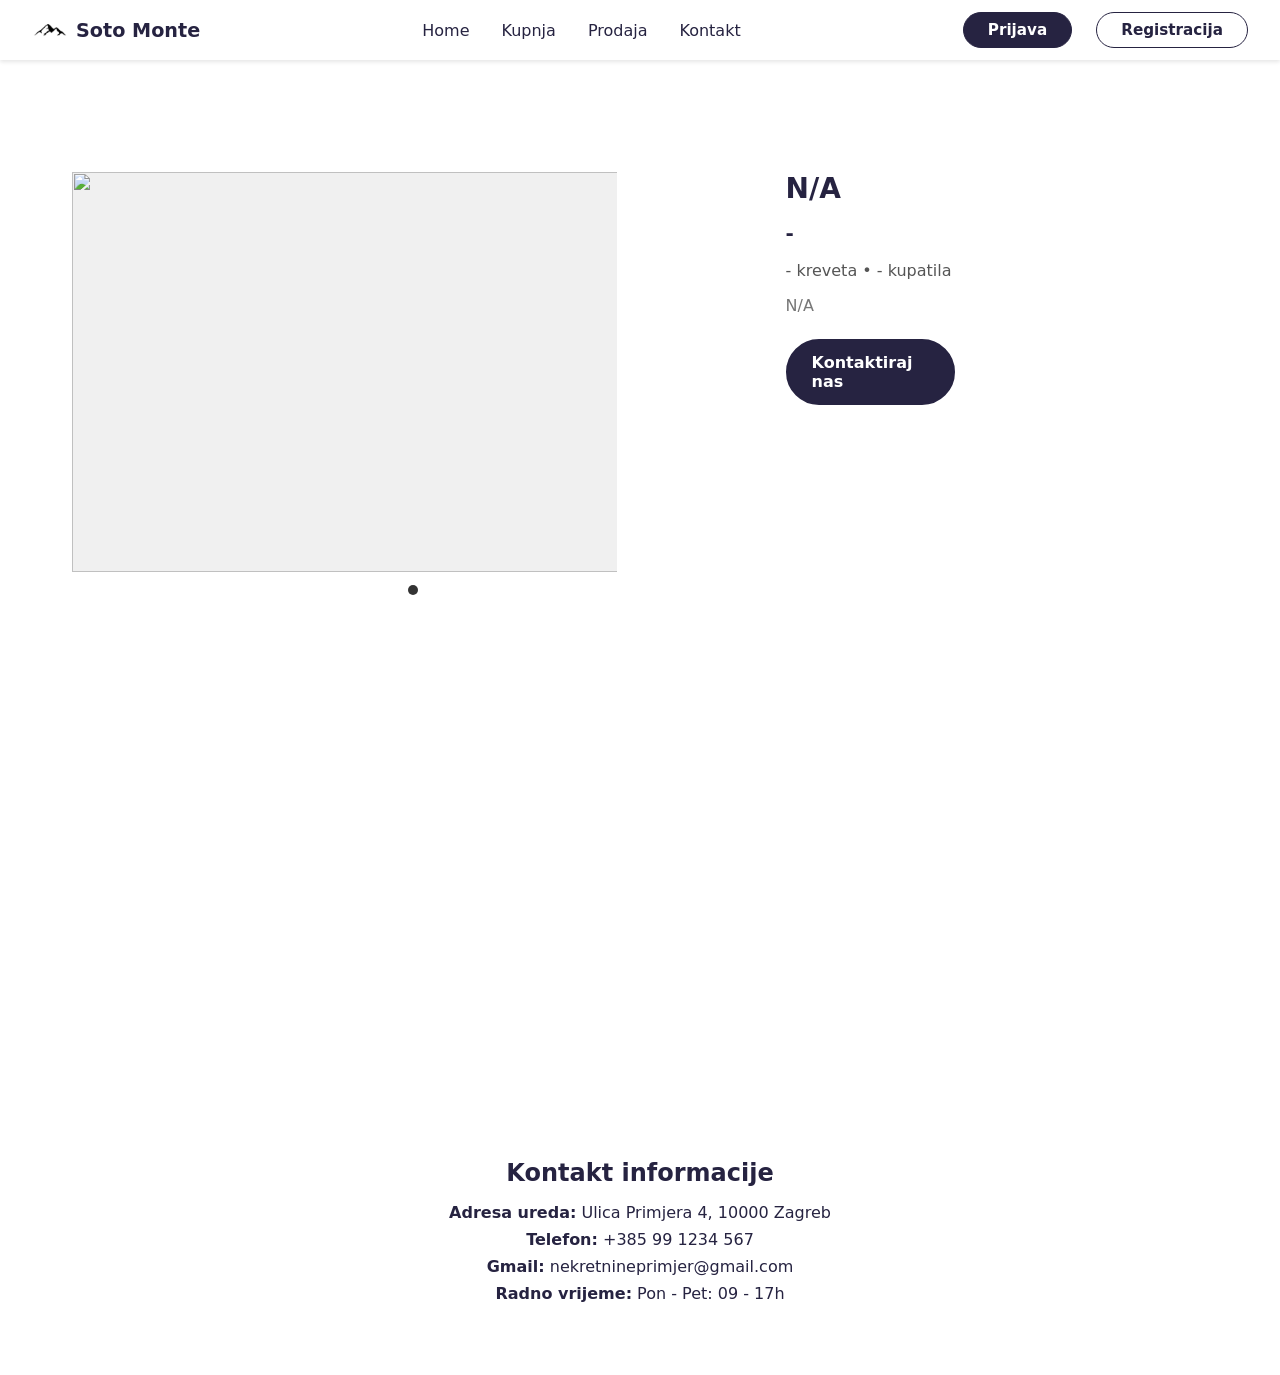
==== commit 0a351fd5: "Quick update" ====
--- a/detailedView.html
+++ b/detailedView.html
@@ -19,13 +19,13 @@
   <!-- extra CSS for the picture carousel -->
   <style>
     .carousel-track{display:flex;overflow-x:scroll;scroll-snap-type:x mandatory;width:80%}
-    .carousel-slide{flex:0 0 auto;scroll-snap-align:center;width:600px;height:400px;margin-right:20px}
+    .carousel-slide{flex:0 0 auto;scroll-snap-align:center;width:600px;height:400px}
     .carousel-slide img{width:100%;height:100%;object-fit:cover}
     .carousel-dots{text-align:center;margin-top:.5rem}
     .carousel-dots span{display:inline-block;width:10px;height:10px;margin:0 4px;border-radius:50%;background:#ccc;cursor:pointer}
     .active-dot{background:#333}
     .carousel-arrow{position:absolute;top:50%;transform:translateY(-50%);font-size:1.8rem;cursor:pointer;background:rgba(255,255,255,.5);border-radius:50%;padding:.2rem .5rem;user-select:none;z-index:5}
-    #arrowLeft{left:10px}#arrowRight{right:10px}
+    #arrowLeft{display: none;}#arrowRight{display: none;}
   </style>
 </head>
 <body>
@@ -36,17 +36,23 @@
   <div class="detail-container" style="margin-top:80px;">
     <!-- carousel -->
     <div class="carousel-wrapper" style="position:relative;width:60%;">
-      <div id="arrowLeft"  class="carousel-arrow">&#10094;</div>
-      <div id="arrowRight" class="carousel-arrow">&#10095;</div>
       <div class="carousel-track" id="carouselTrack"></div>
       <div class="carousel-dots"  id="carouselDots"></div>
     </div>
 
     <!-- info -->
     <div class="info">
+      <!-- main title: property title or address -->
       <h2 id="detailTitle"></h2>
+      <!-- city/location -->
+      <div id="detailLocation" class="location"></div>
+      <!-- formatted price in EUR with spacing (e.g. 300 000€) -->
       <div id="detailPrice"   class="price"></div>
+      <!-- status indicator: Sold or Available -->
+      <div id="detailStatus"  class="status"></div>
+      <!-- bed/bath specs -->
       <div id="detailSpecs"   class="details"></div>
+      <!-- full address -->
       <div id="detailAddress" class="address"></div>
       <a href="contact.html" class="btn-contact">Kontaktiraj nas</a>
     </div>
@@ -57,14 +63,11 @@
           referrerpolicy="no-referrer-when-downgrade"
           src="https://www.google.com/maps?q=Zagreb+Croatia&output=embed"></iframe>
 
-
-  
   <!-- FOOTER -->
   <footer>
     <div class="footer-content" id="footerContainer"></div>
   </footer>
 
-  
   <!-- PAGE‑SPECIFIC SCRIPT (requires global db from script.js) -->
   <script>
     /* inject navbar + footer */
@@ -102,44 +105,76 @@
       });
     }
 
-    function render(d){
-      const images = (d.images?.length ? d.images : [PLACEHOLDER])
-                      .map(toHttps);      // ★ convert every src ★
+    function render(d) {
+  // Convert image URIs (or use placeholder)
+  const images = (d.images?.length ? d.images : [PLACEHOLDER]).map(toHttps);
 
-      track.innerHTML = dots.innerHTML = "";
-      images.forEach((url,i)=>{
-        track.insertAdjacentHTML("beforeend",
-          `<div class="carousel-slide"><img src="${url}" alt=""></div>`);
-        dots.insertAdjacentHTML("beforeend",
-          `<span class="${i?"":"active-dot"}"></span>`);
-      });
+  track.innerHTML = dots.innerHTML = "";
+  images.forEach((url, i) => {
+    track.insertAdjacentHTML("beforeend",
+      `<div class="carousel-slide"><img src="${url}" alt=""></div>`);
+    dots.insertAdjacentHTML("beforeend",
+      `<span class="${i ? "" : "active-dot"}"></span>`);
+  });
 
-      /* arrows & dots */
-      const slides=[...track.children], indicators=[...dots.children];
-      let idx=0;
-      left .onclick=()=>go((idx?idx:slides.length)-1);
-      right.onclick=()=>go((idx+1)%slides.length);
-      indicators.forEach((dot,i)=>dot.onclick=()=>go(i));
+  // Create simple carousel handlers only if arrow elements exist
+  const slides = [...track.children];
+  const indicators = [...dots.children];
+  let idx = 0;
+  function go(i) {
+    track.scrollTo({ left: (600 + 20) * i, behavior: "smooth" });
+    indicators[idx].classList.remove("active-dot");
+    indicators[i].classList.add("active-dot");
+    idx = i;
+  }
+  // Check for null before assigning click handlers
+  if (left) left.onclick  = () => go((idx ? idx : slides.length) - 1);
+  if (right) right.onclick = () => go((idx + 1) % slides.length);
+  indicators.forEach((dot, i) => dot.onclick = () => go(i));
 
-      function go(i){
-        track.scrollTo({left:(600+20)*i,behavior:"smooth"});
-        indicators[idx].classList.remove("active-dot");
-        indicators[i].classList.add("active-dot");
-        idx=i;
-      }
+  // Basic information
+  // Use title or address for the heading
+  const title = d.title || d.address || "";
+  document.getElementById("detailTitle").textContent = title;
 
-      /* basic info */
-      document.getElementById("detailTitle").textContent   = d.address;
-      document.getElementById("detailPrice").textContent   = `${d.price||"-"}`;
-      document.getElementById("detailSpecs").textContent   = `${d.bedAmount||"-"} kreveta • ${d.bathAmount||"-"} kupatila`;
-      document.getElementById("detailAddress").textContent = d.address;
+  // Format the price with euro and spacing (using the helper from script.js)
+  document.getElementById("detailPrice").textContent =
+    d.price ? formatPriceEUR(d.price) : "-";
 
-      /* map */
-      if(d.address) document.getElementById("mapFrame").src =
-        `https://www.google.com/maps?q=${encodeURIComponent(d.address)}&output=embed`;
+  // Beds and baths
+  const beds  = d.bedAmount ?? "-";
+  const baths = d.bathAmount ?? "-";
+  document.getElementById("detailSpecs").textContent =
+    `${beds} kreveta • ${baths} kupatila`;
+
+  // Full address (includes city if available)
+  const addressParts = [];
+  if (d.address) addressParts.push(d.address);
+  if (d.cityName) addressParts.push(d.cityName);
+  document.getElementById("detailAddress").textContent =
+    addressParts.join(", ") || "-";
+
+  // Map
+  if (d.address) {
+    document.getElementById("mapFrame").src =
+      `https://www.google.com/maps?q=${encodeURIComponent(d.address)}&output=embed`;
+  }
+}
+
+
+    /**
+     * Format a numeric price into Croatian/European format with spaces
+     * between thousands and an euro symbol appended, e.g. 300000 → '300 000€'.
+     * If the value cannot be parsed as a number, it returns the original
+     * input unchanged.
+     * @param {number|string} value
+     * @returns {string}
+     */
+    function formatPriceEUR(value) {
+      const num = Number(value);
+      if (!isFinite(num)) return String(value || '');
+      return num.toString().replace(/\B(?=(\d{3})+(?!\d))/g, ' ') + '€';
     }
   </script>
-
-  
 </body>
 </html>
